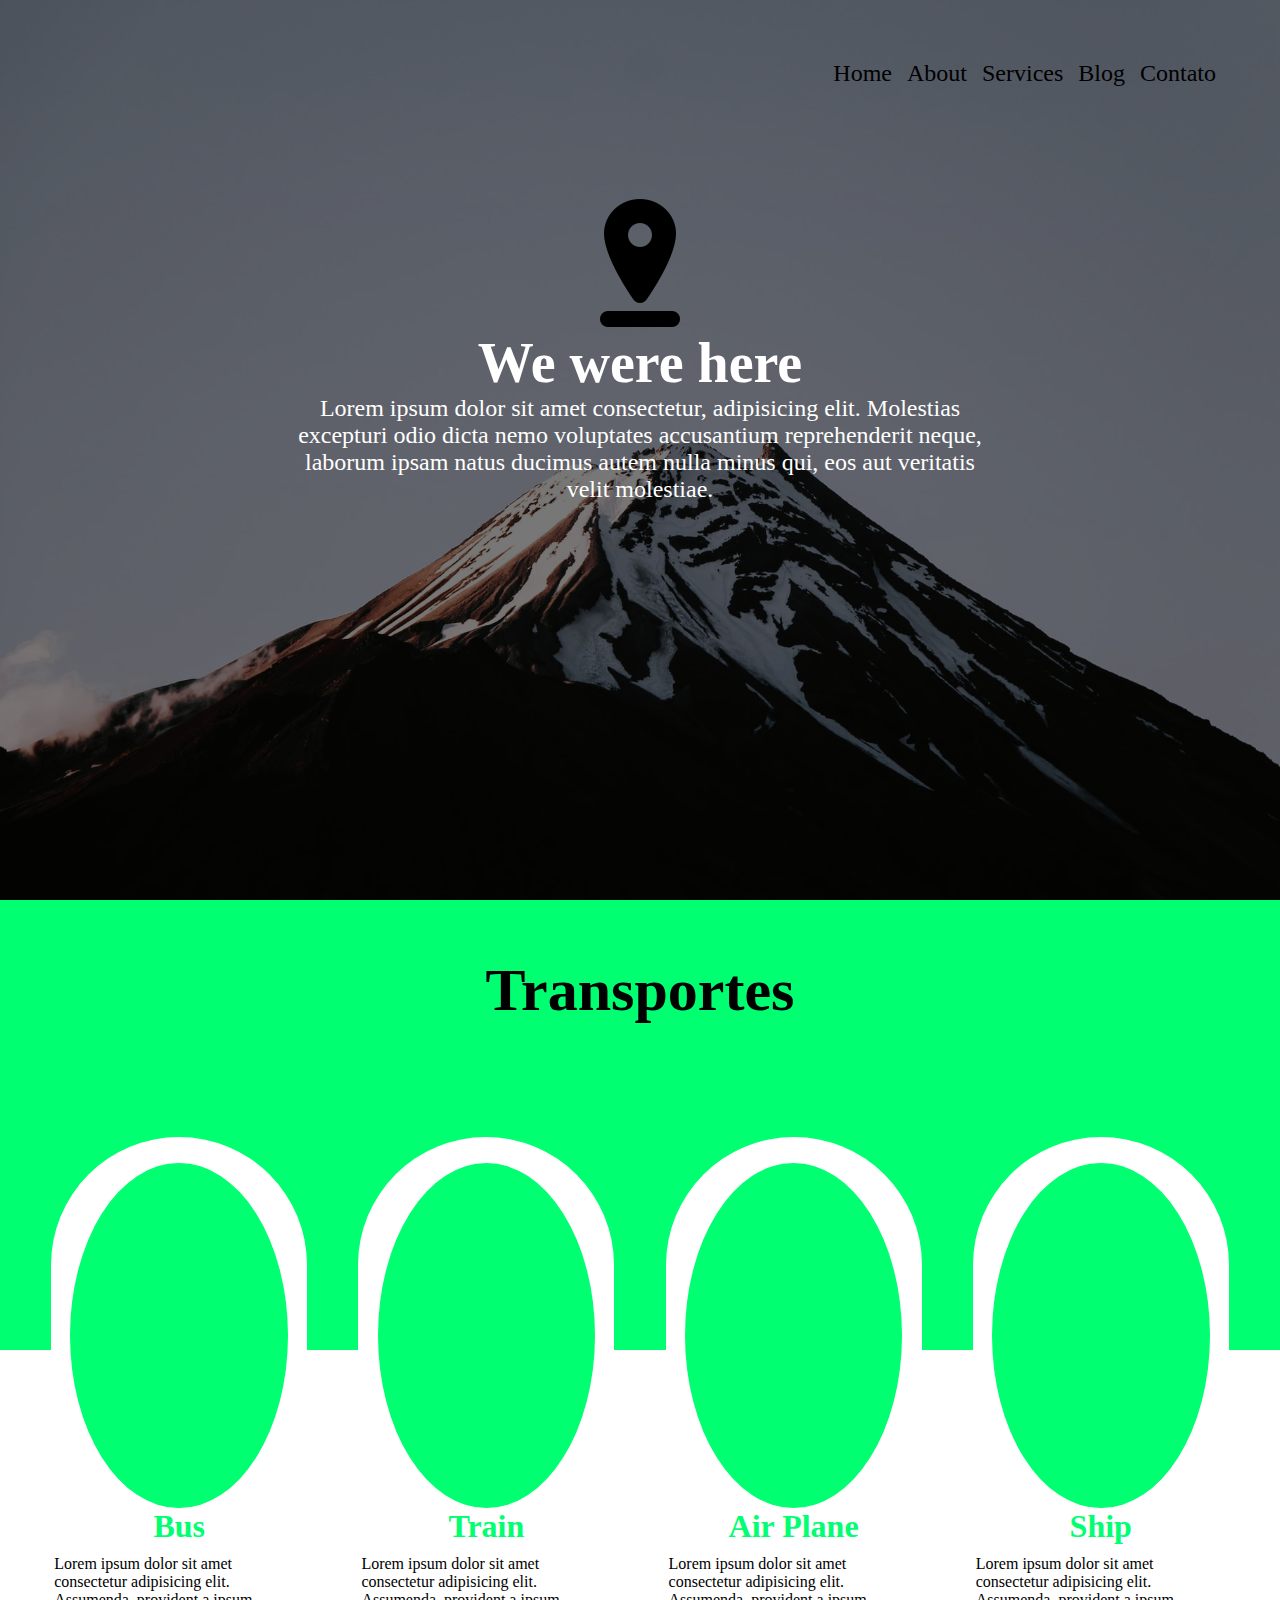
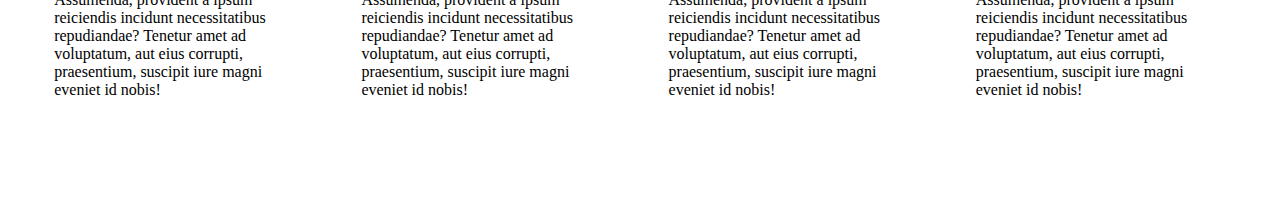
==== HTML/index.html @ 94f93b6f "Sections Banner e transportes finalizadas" ====
<!DOCTYPE html>
<html lang="pt-BR">
<head>
    <meta charset="UTF-8">
    <meta http-equiv="X-UA-Compatible" content="IE=edge">
    <meta name="viewport" content="width=device-width, initial-scale=1.0">
    <link rel="manifest" href="../site.webmanifest">
    <link rel="stylesheet" href="../CSS/reset.css">
    <link rel="stylesheet" href="../CSS/banner.css">
    <link rel="stylesheet" href="../CSS/transportes.css">
    <script src="https://unpkg.com/aos@2.3.1/dist/aos.js"></script>
    <title>Airplus Travel</title>
</head>
<body>
    <section class="banner">
        <header class="banner-header">
            <div class="logo">
                <img src="" alt="">
            </div>
            <div class="menu">
                <ul>
                    <li><a href="">Home</a></li>
                    <li><a href="">About</a></li>
                    <li><a href="">Services</a></li>
                    <li><a href="">Blog</a></li>
                    <li><a href="">Contato</a></li>
                </ul>
            </div>
            </header>
            <div class="container">
        <div class="imagem-container">
        <img src="../IMG/3.png" alt="">
    </div>
        <h1 data-aos="fade-up">We were here </h1>
        <p>Lorem ipsum dolor sit amet consectetur, adipisicing elit. Molestias excepturi odio dicta nemo voluptates accusantium reprehenderit neque, laborum ipsam natus ducimus autem nulla minus qui, eos aut veritatis velit molestiae.</p>
        <a href="#transportes"><i class="fas fa-arrow-down"></i></a>
    </div>
    </section>
    <section class="transportes" id="transportes">
        <header>
            <h2>Transportes</h2>
        </header>
        <div class="transportes-container">
        <div class="card">
            <div class="icone-card">
                <i class="fas fa-bus"></i>
            </div>
            <div class="textos">
                <h2>Bus</h2>
                <p>Lorem ipsum dolor sit amet consectetur adipisicing elit. Assumenda, provident a ipsum reiciendis incidunt necessitatibus repudiandae? Tenetur amet ad voluptatum, aut eius corrupti, praesentium, suscipit iure magni eveniet id nobis!</p>
            </div>
        </div>
        <div class="card">
            <div class="icone-card">
                <i class="fas fa-train"></i>
            </div>
            <div class="textos">
                <h2>Train</h2>
                <p>Lorem ipsum dolor sit amet consectetur adipisicing elit. Assumenda, provident a ipsum reiciendis incidunt necessitatibus repudiandae? Tenetur amet ad voluptatum, aut eius corrupti, praesentium, suscipit iure magni eveniet id nobis!</p>
            </div>
        </div>
        <div class="card">
            <div class="icone-card">
                <i class="fas fa-plane"></i>
            </div>
            <div class="textos">
                <h2>Air Plane</h2>
                <p>Lorem ipsum dolor sit amet consectetur adipisicing elit. Assumenda, provident a ipsum reiciendis incidunt necessitatibus repudiandae? Tenetur amet ad voluptatum, aut eius corrupti, praesentium, suscipit iure magni eveniet id nobis!</p>
            </div>
        </div>
        <div class="card">
            <div class="icone-card">
                <i class="fas fa-ship"></i>
            </div>
            <div class="textos">
                <h2>Ship</h2>
                <p>Lorem ipsum dolor sit amet consectetur adipisicing elit. Assumenda, provident a ipsum reiciendis incidunt necessitatibus repudiandae? Tenetur amet ad voluptatum, aut eius corrupti, praesentium, suscipit iure magni eveniet id nobis!</p>
            </div>
        </div>
    </div>
    </section>
</body>
</html>
---- CSS/banner.css ----
@import url("https://cdnjs.cloudflare.com/ajax/libs/font-awesome/5.12.0-1/css/all.min.css");

body{
    min-width: 100vh;
    min-height: 100vh;
}
.banner{
    width: 100vw;
    height: 100vh;
    background-color: #0008;
    background-image: url("../IMG/banner.jpg");
    background-position: center;
    background-size: cover;
    background-repeat: no-repeat;
    background-blend-mode: darken;
}
.banner-header{
    width: 100%;
    height: 15%;
    display: flex;
    align-items: center;
    justify-content: space-between;
}

.container{
    display: flex;
    flex-direction: column;
    justify-content: center;
    align-items: center;
    margin-top: 5%;
}
.menu{
    display: flex;
    margin-right: 5%;
}
.menu ul{
    display: flex;
    gap: 15px;
}
.imagem-container{
    width: 10%;
    height: 25%;
}
.imagem-container img{
    width: 100%;
    height: 100%;
}
a{
    font-size: 1.5rem;
    color: black;
    transition: all 1s;
}
a:hover{
    color: #00ff71;
}
h1{
    font-size: 3.5rem;
    color: white;
}
.banner p{
    font-size: 1.5rem;
    width: 700px;
    text-align: center;
    color: white;
}

.banner i{
    font-size: 2.5rem;
    color: #00ff71;
    margin-top: 15px;
    background-color: #0008;
    background-blend-mode: darken;
    border-radius: 100%;
    cursor: pointer;
}
---- CSS/transportes.css ----
.transportes{
    display: flex;
    flex-direction: column;
    width: 100vw;
    height: 100vh;
    justify-content: center;
    align-items: center;
    background-image: linear-gradient(to bottom, #00ff71 0, #00ff71 50%, white 50%);
}
.transportes-container{
    display: flex;
    width: 100%;
    height: 80%;
    justify-content: space-evenly;
    align-items: center;
}
header{
    display: flex;
    justify-content: center;
    align-items: center;
    height: 150px;
    font-size: 2.5rem;
}
.card{
    width: 20%;
    height:80%;
    background-color: white;
    border-radius: 1000px 1000px 10px 10px;
    display: flex;
    flex-direction: column;
    align-items: center;

}
.icone-card{
    margin-top: 10%;
    width:85%;
    height: 60%;
    background-color: #00ff71;
    border-bottom-left-radius: 100%;
    border-bottom-right-radius:100%;
    border-top-right-radius: 100%;
    border-top-left-radius: 100%;
    display: flex;
    justify-content: center;
    align-items: center;
}
.icone-card i {
    font-size: 5rem;
    transition: all 1s;
}
.icone-card i:hover{
    color: blue;
    cursor: pointer;
}
.textos{
    display: flex;
    flex-direction: column;
    align-items: center;
    justify-content: center;
    width: 250px;
    gap: 10px;
}
.textos h2{
    font-size: 2rem;
    color: #00ff71;
    font-weight: bolder;
}
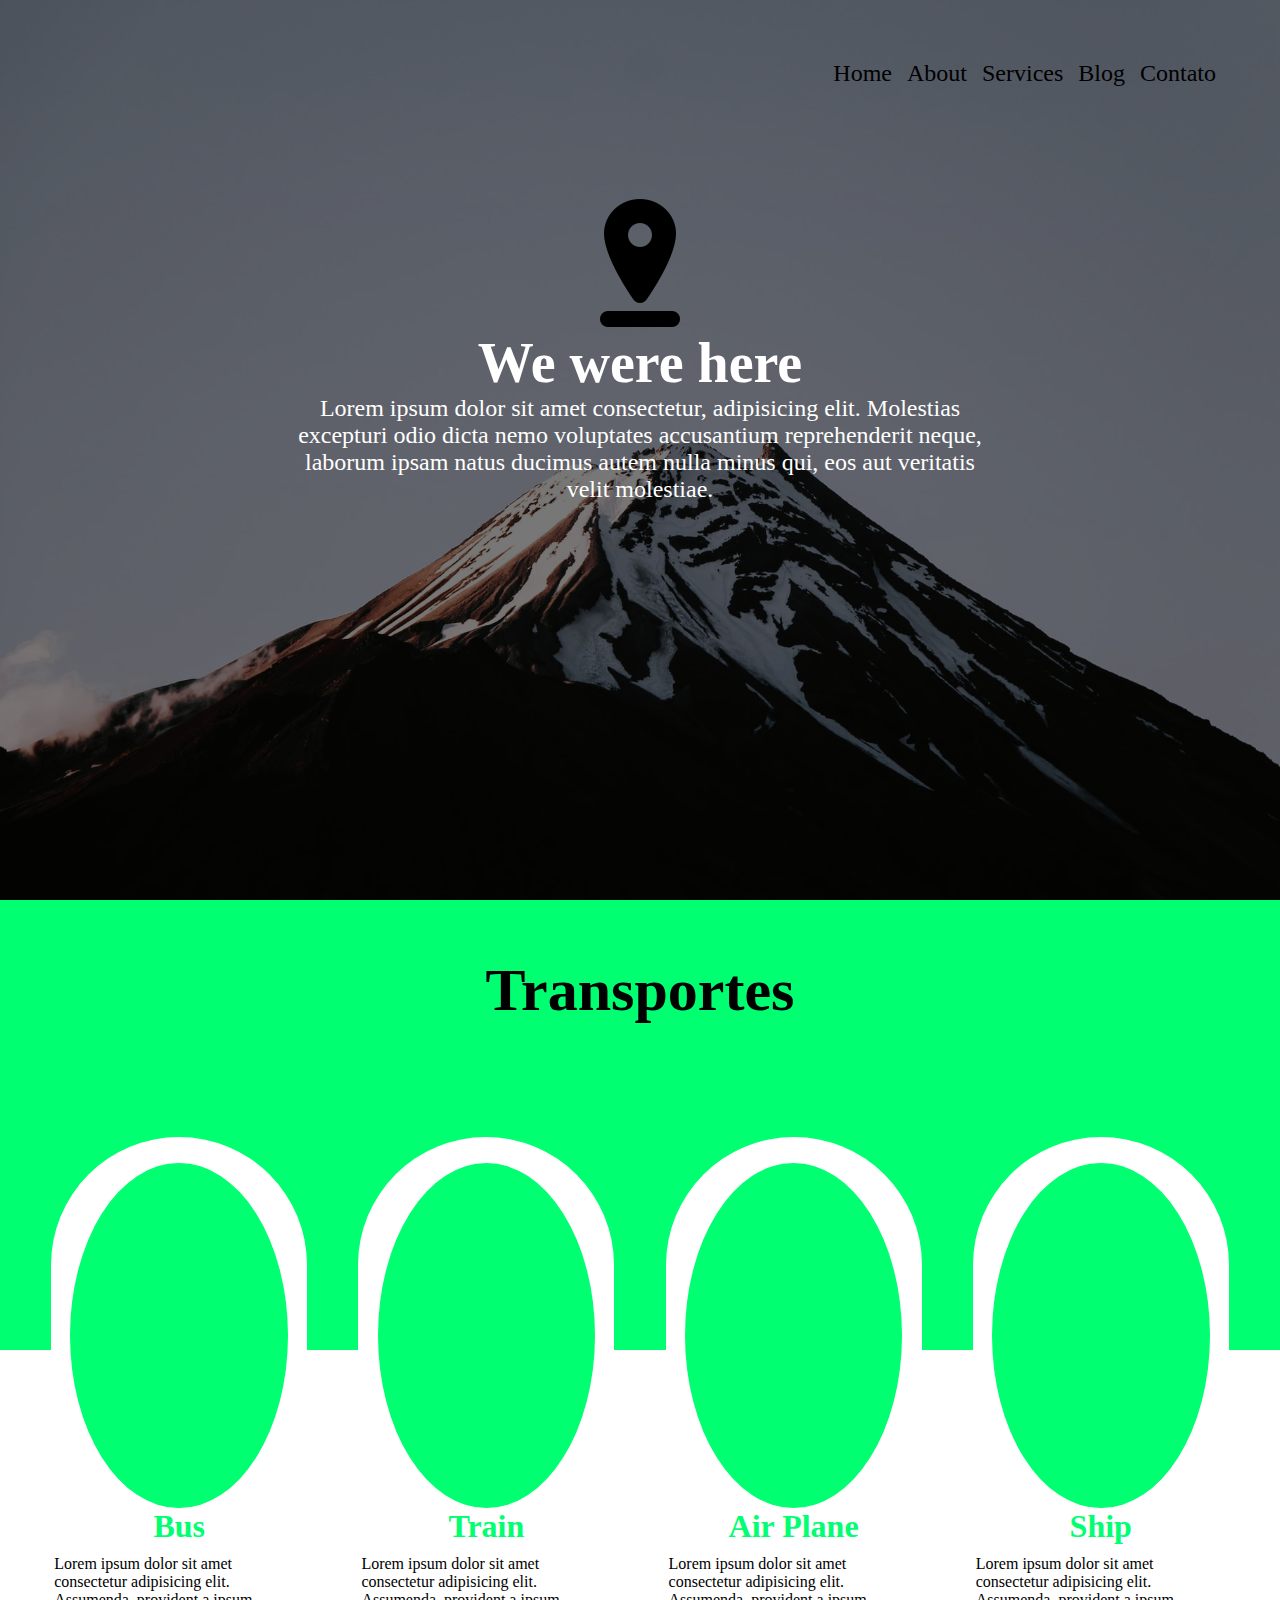
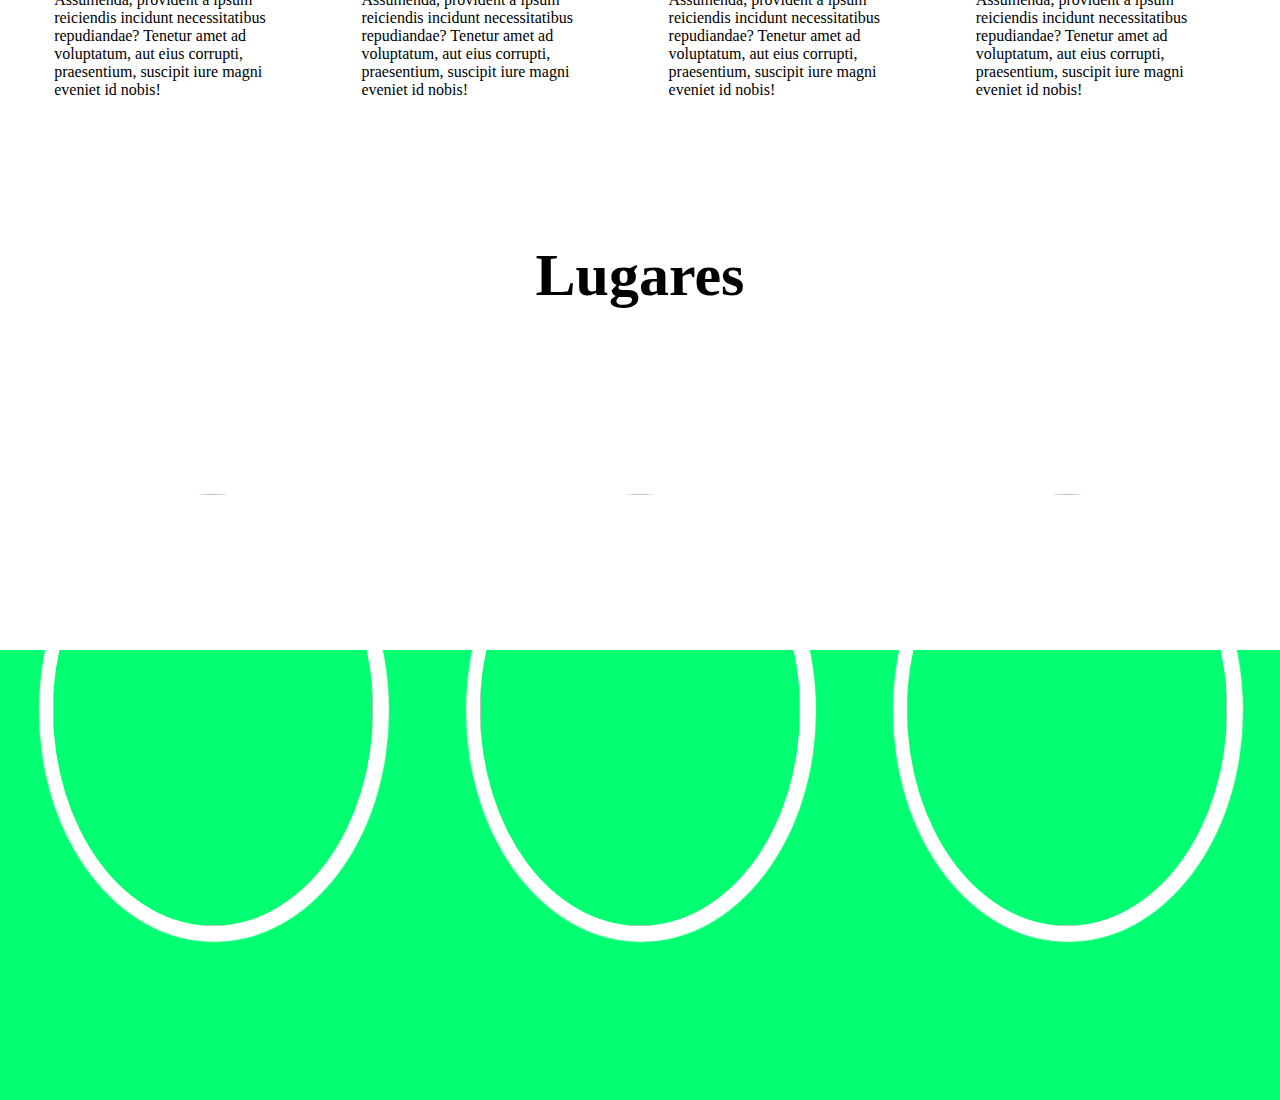
==== commit b80326b9: "Section lugares finalizada" ====
--- a/HTML/index.html
+++ b/HTML/index.html
@@ -8,6 +8,7 @@
     <link rel="stylesheet" href="../CSS/reset.css">
     <link rel="stylesheet" href="../CSS/banner.css">
     <link rel="stylesheet" href="../CSS/transportes.css">
+    <link rel="stylesheet" href="../CSS/lugares.css">
     <script src="https://unpkg.com/aos@2.3.1/dist/aos.js"></script>
     <title>Airplus Travel</title>
 </head>
@@ -79,5 +80,28 @@
         </div>
     </div>
     </section>
+    <section class="lugares">
+        <header class="lugares-header">
+            <h2>Lugares</h2>
+    </header>
+    <div class="lugares-container">
+        <div class="projetos">
+            <a href="#transportes">
+            <img src="../IMG/london.jpg" alt="">
+        </a>
+        </div>
+        <div class="projetos">
+            <a href="#transportes">
+            <img src="../IMG/mexico.jpg" alt="">
+            </a>
+        </div>
+        <div class="projetos">
+            <a href="#transportes">
+            <img src="../IMG/nice.jpg" alt="">
+            </a>
+        </div>
+      
+    </div>
+    </section>
 </body>
 </html>--- a/CSS/banner.css
+++ b/CSS/banner.css
@@ -65,7 +65,7 @@
 }
 
 .banner i{
-    font-size: 2.5rem;
+    font-size: 2rem;
     color: #00ff71;
     margin-top: 15px;
     background-color: #0008;
--- a/CSS/lugares.css
+++ b/CSS/lugares.css
@@ -0,0 +1,39 @@
+.lugares{
+    display: flex;
+    flex-direction: column;
+    width: 100vw;
+    height: 100vh;
+    background-image: linear-gradient(to bottom, white 0, white 50%, #00ff71 50%);
+}
+.lugares-container{
+    display: flex;
+    flex-direction: row;
+    width: 100%;
+    height: 80%; 
+    justify-content: space-around;
+    align-items: center;
+}
+.projetos{
+    width: 25%;
+    height: 60%;
+    border-bottom-left-radius: 100%;
+    border-bottom-right-radius:100%;
+    border-top-right-radius: 100%;
+    border-top-left-radius: 100%;
+    box-shadow: 1px 1px 1px 15px white;
+}
+.projetos img{
+    width: 100%;
+    height: 100%;
+    border-bottom-left-radius: 100%;
+    border-bottom-right-radius:100%;
+    border-top-right-radius: 100%;
+    border-top-left-radius: 100%;
+    filter: grayscale(100%);
+    transition: all 1.5s;
+}
+.projetos img:hover{
+    cursor: pointer;
+    filter: grayscale(0);
+    transform: scale(115%);
+}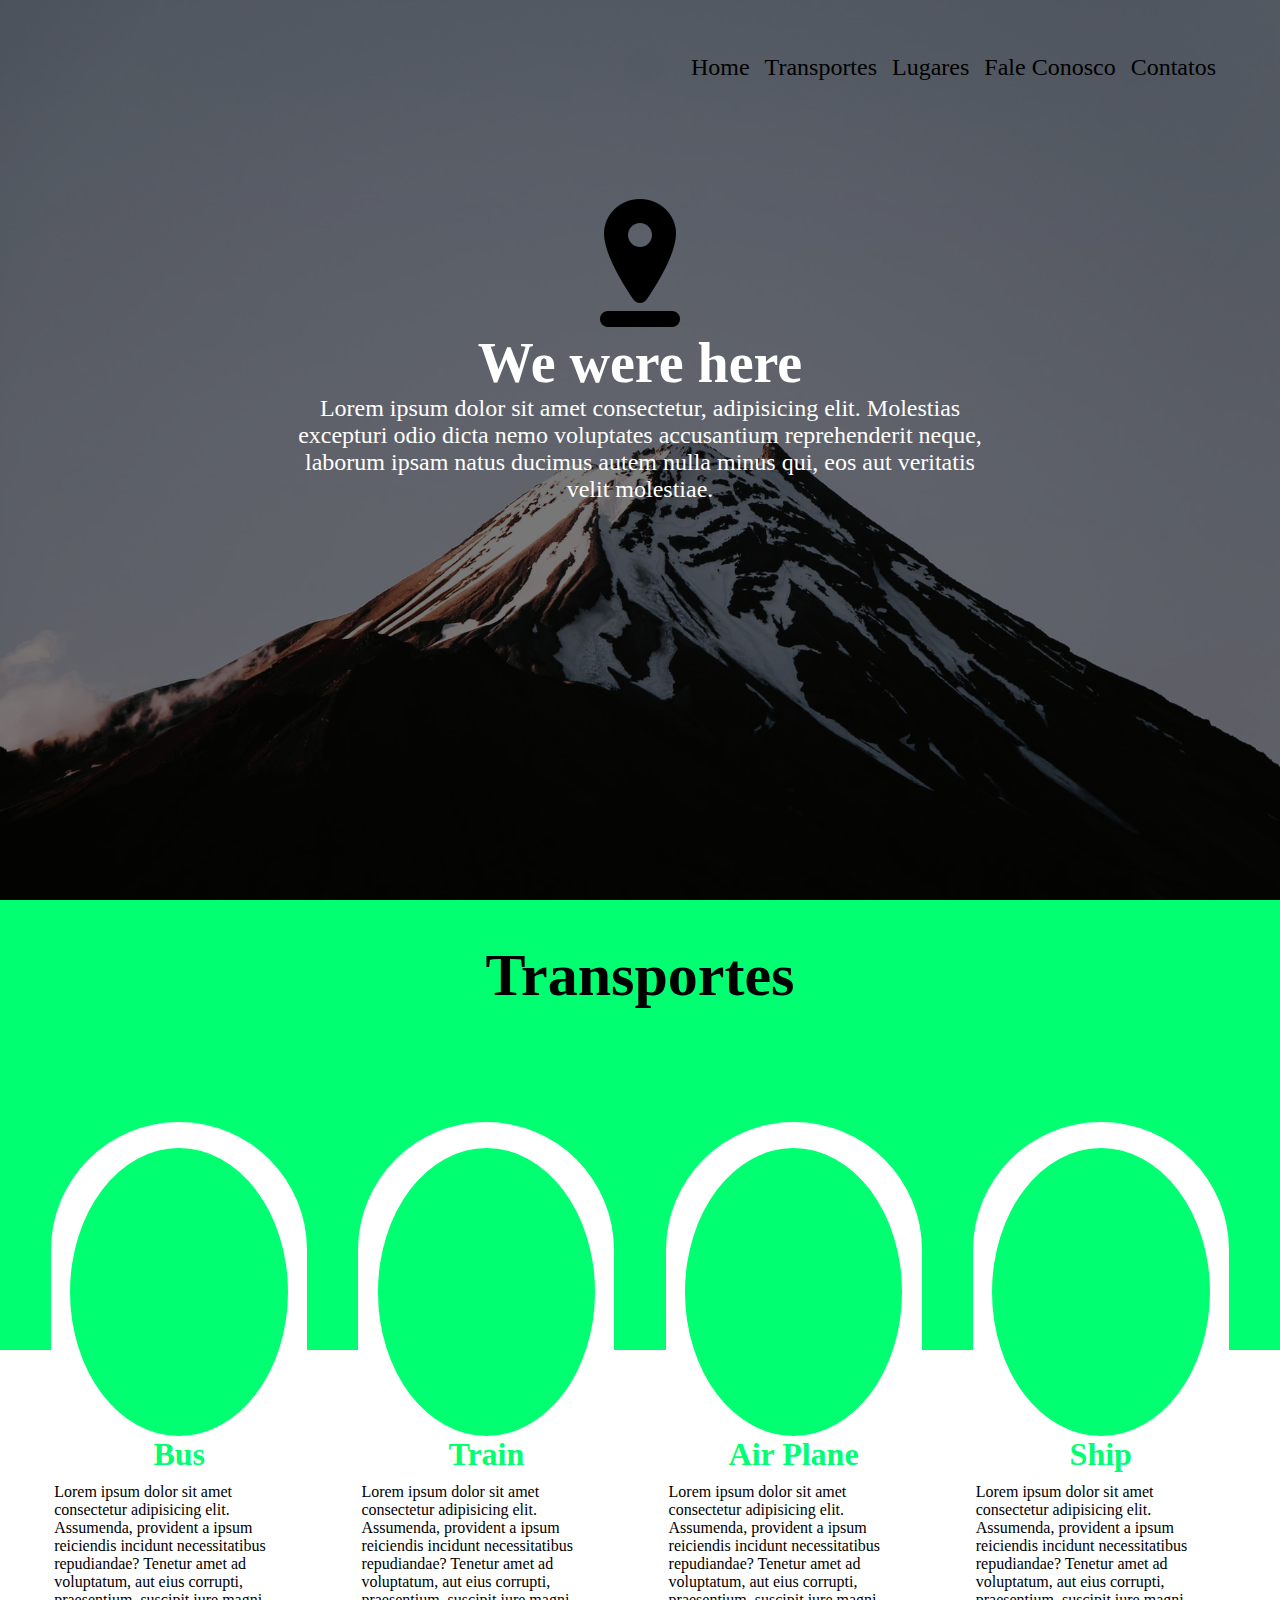
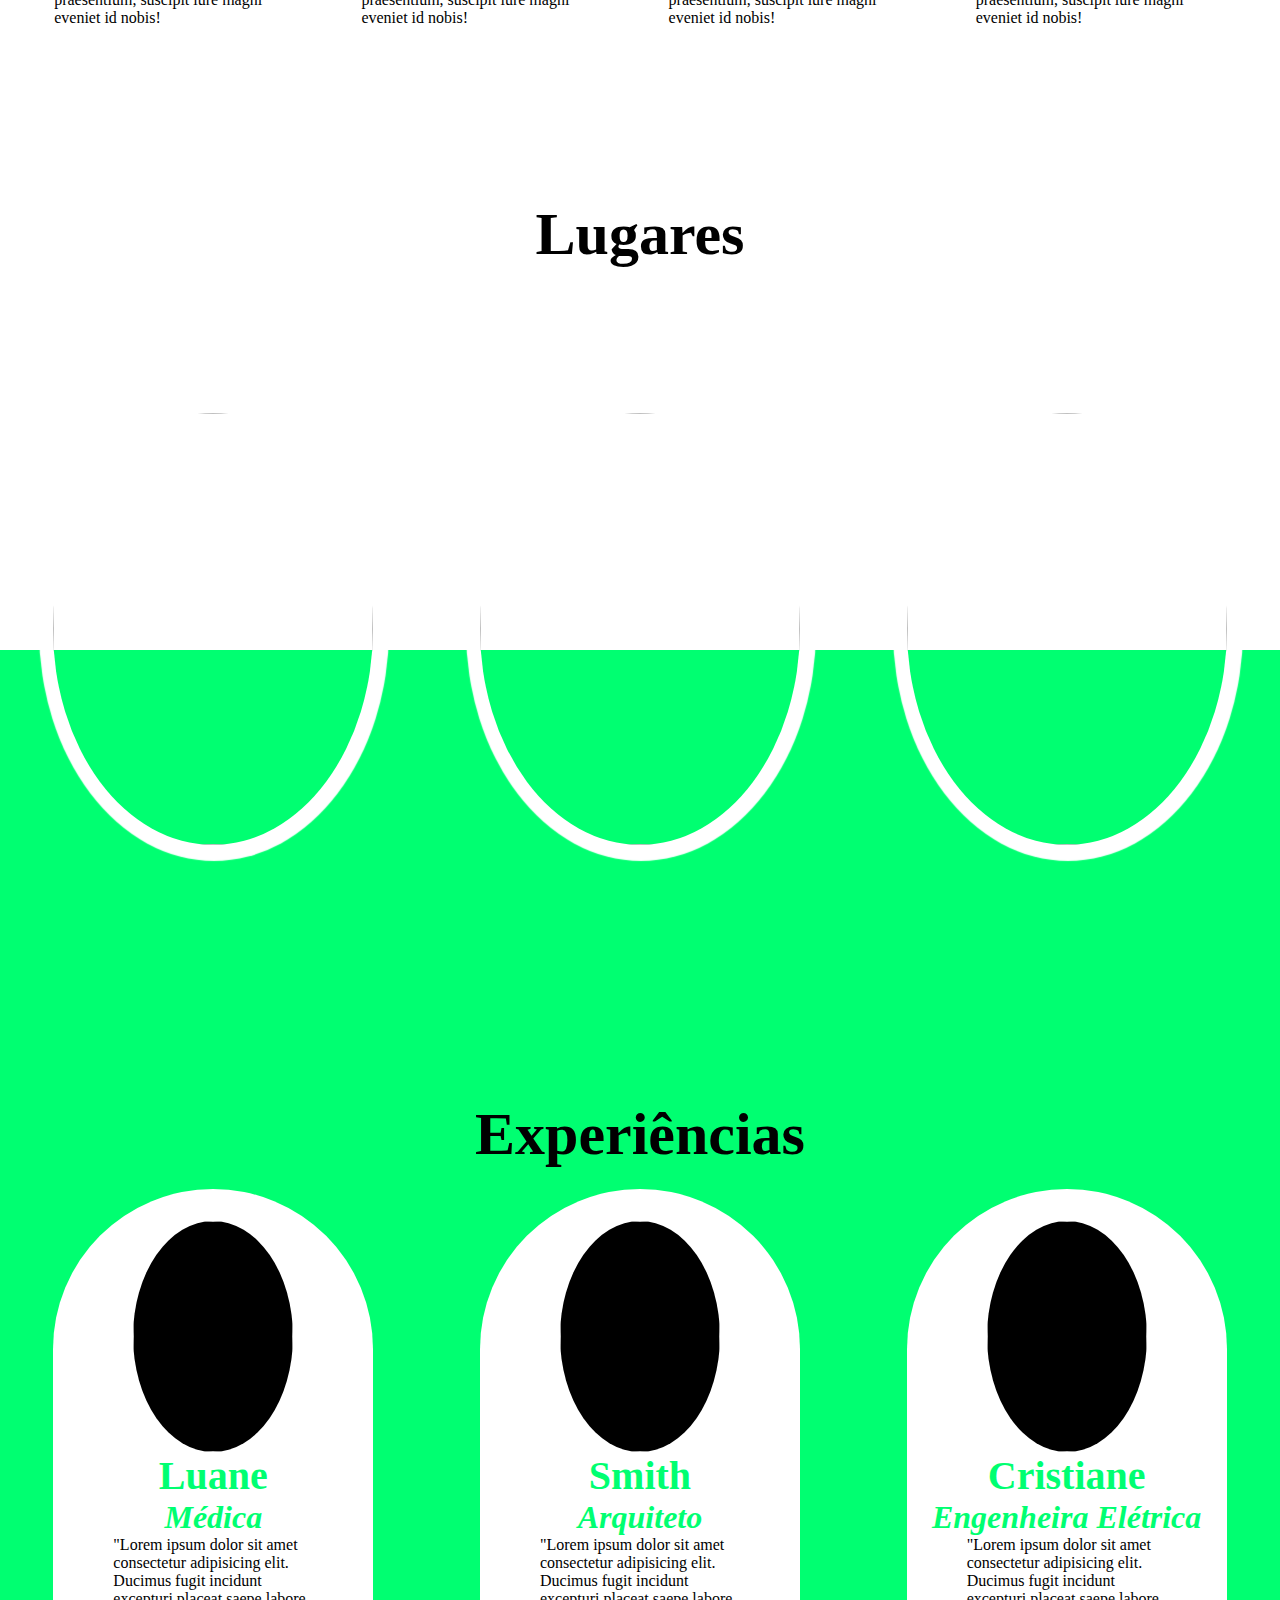
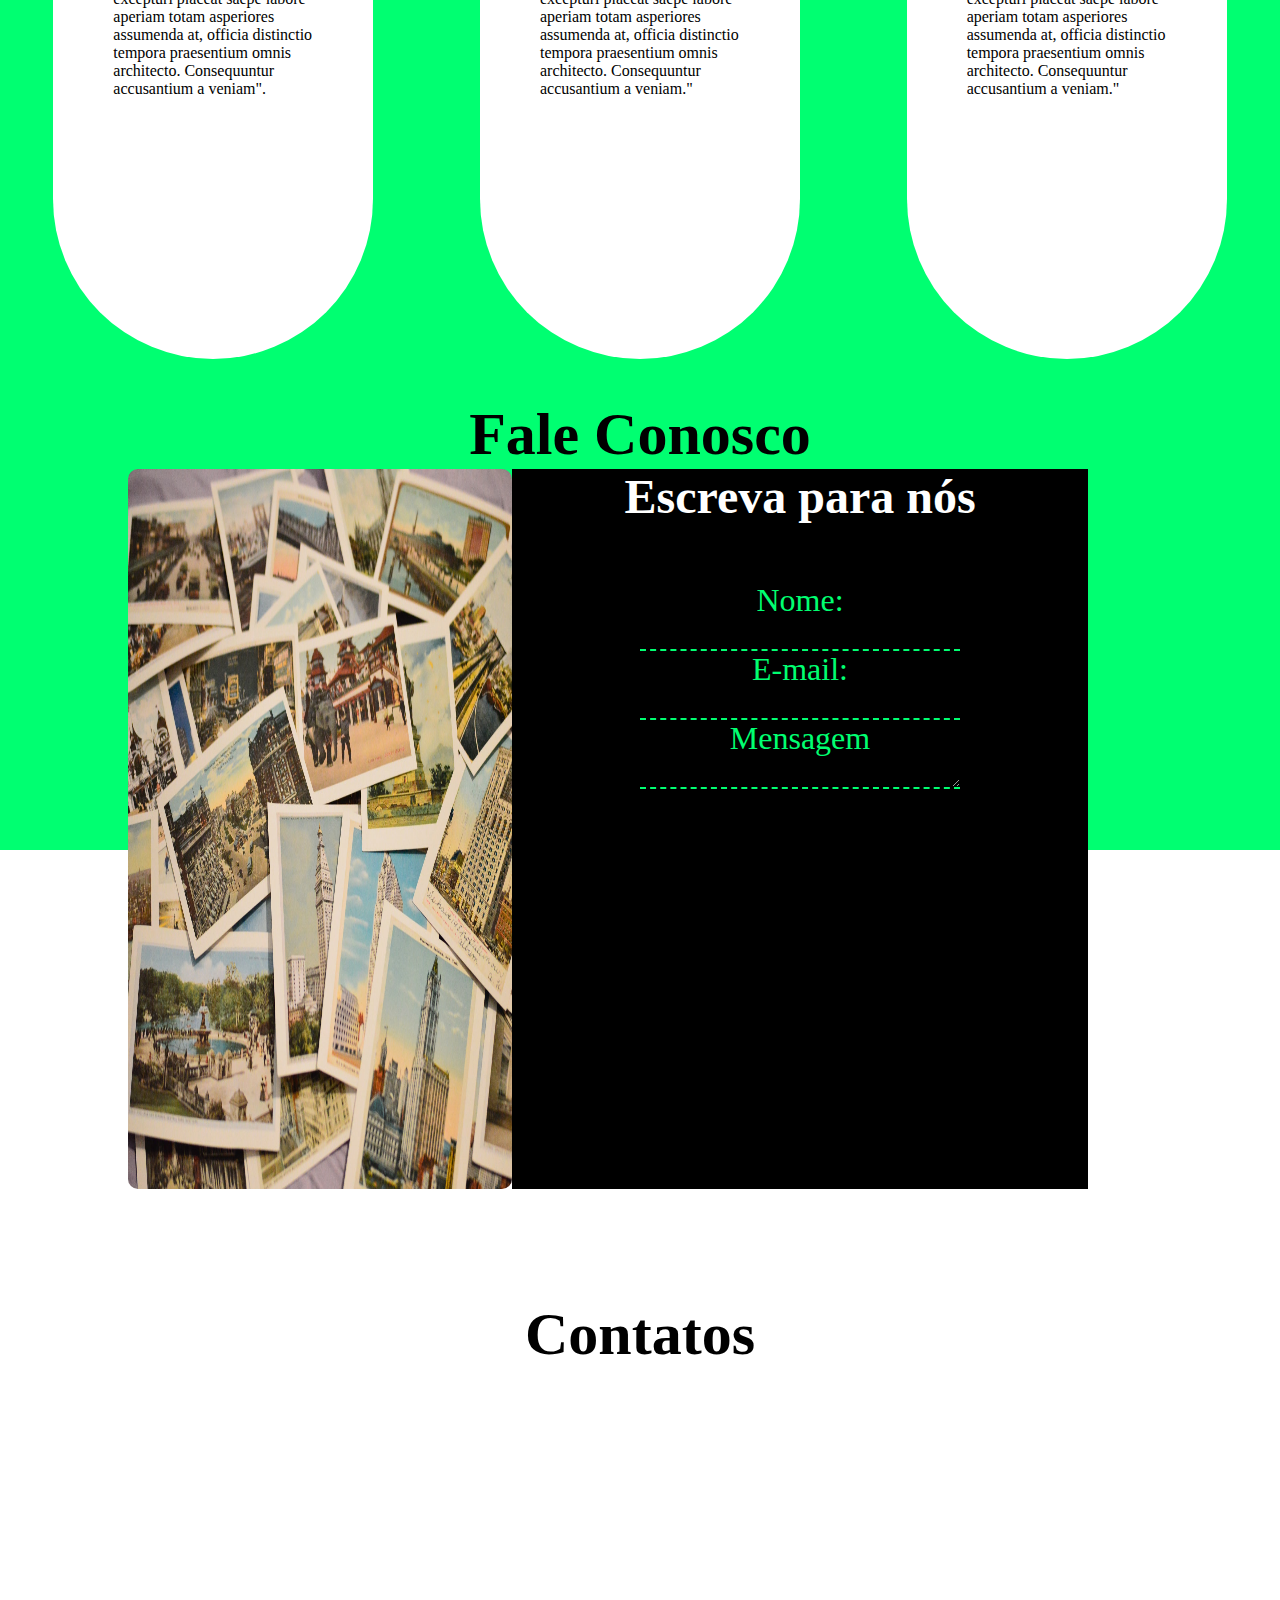
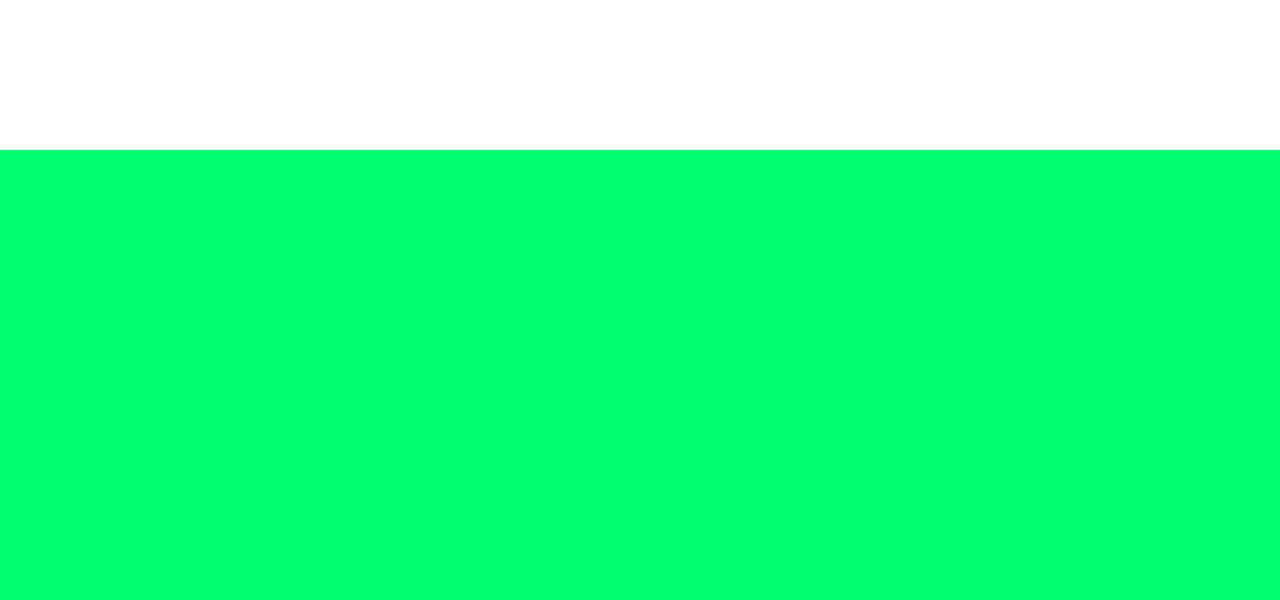
==== commit 48215051: "Section fale conosco terminada, header corrigido" ====
--- a/HTML/index.html
+++ b/HTML/index.html
@@ -9,7 +9,9 @@
     <link rel="stylesheet" href="../CSS/banner.css">
     <link rel="stylesheet" href="../CSS/transportes.css">
     <link rel="stylesheet" href="../CSS/lugares.css">
-    <script src="https://unpkg.com/aos@2.3.1/dist/aos.js"></script>
+    <link rel="stylesheet" href="../CSS/experiencias.css">
+    <link rel="stylesheet" href="../CSS/faleConosco.css">
+    <link rel="stylesheet" href="../CSS/contatos.css">
     <title>Airplus Travel</title>
 </head>
 <body>
@@ -21,10 +23,10 @@
             <div class="menu">
                 <ul>
                     <li><a href="">Home</a></li>
-                    <li><a href="">About</a></li>
-                    <li><a href="">Services</a></li>
-                    <li><a href="">Blog</a></li>
-                    <li><a href="">Contato</a></li>
+                    <li><a href="">Transportes</a></li>
+                    <li><a href="">Lugares</a></li>
+                    <li><a href="">Fale Conosco</a></li>
+                    <li><a href="">Contatos</a></li>
                 </ul>
             </div>
             </header>
@@ -82,7 +84,7 @@
     </section>
     <section class="lugares">
         <header class="lugares-header">
-            <h2>Lugares</h2>
+            <h2>Lugares</h2>     
     </header>
     <div class="lugares-container">
         <div class="projetos">
@@ -100,8 +102,86 @@
             <img src="../IMG/nice.jpg" alt="">
             </a>
         </div>
-      
     </div>
+    </section>
+    <section class="experiencias">
+        <header>
+            <h2>Experiências</h2>
+        </header>
+        <div class="experiencias-container">
+            <div class="card-experiencias">
+                <div class="imagem">
+                    <img src="../IMG/mulher.jpg" alt="">
+                </div>
+                <div class="textos-card">
+                    <h2>Luane</h2>
+                    <h3>Médica</h3>
+                    <p>"Lorem ipsum dolor sit amet consectetur adipisicing elit. Ducimus fugit incidunt excepturi placeat saepe labore aperiam totam asperiores assumenda at, officia distinctio tempora praesentium omnis architecto. Consequuntur accusantium a veniam".</p>
+                </div>
+                <div class="redes-sociais">
+                    <a href="https://pt-br.facebook.com/" target="blank"><i class="fab fa-facebook"></i></a>
+                    <a href="https://www.instagram.com/" target="blank"><i class="fab fa-instagram"></i></a>
+                    <a href="https://twitter.com/" target="blank"><i class="fab fa-twitter"></i></a>
+                </div>
+            </div>
+            <div class="card-experiencias">
+                <div class="imagem">
+                    <img src="../IMG/homem.jpg" alt="">
+                </div>
+                <div class="textos-card">
+                    <h2>Smith</h2>
+                    <h3>Arquiteto</h3>
+                    <p>"Lorem ipsum dolor sit amet consectetur adipisicing elit. Ducimus fugit incidunt excepturi placeat saepe labore aperiam totam asperiores assumenda at, officia distinctio tempora praesentium omnis architecto. Consequuntur accusantium a veniam."</p>
+                </div>
+                <div class="redes-sociais">
+                    <a href="https://pt-br.facebook.com/" target="blank"><i class="fab fa-facebook"></i></a>
+                    <a href="https://www.instagram.com/" target="blank"><i class="fab fa-instagram"></i></a>
+                    <a href="https://twitter.com/" target="blank"><i class="fab fa-twitter"></i></a>
+                </div>
+            </div>
+            <div class="card-experiencias">
+                <div class="imagem">
+                    <img src="../IMG/mulher2.jpg" alt="">
+                </div>
+                <div class="textos-card">
+                    <h2>Cristiane</h2>
+                    <h3>Engenheira Elétrica</h3>
+                    <p>"Lorem ipsum dolor sit amet consectetur adipisicing elit. Ducimus fugit incidunt excepturi placeat saepe labore aperiam totam asperiores assumenda at, officia distinctio tempora praesentium omnis architecto. Consequuntur accusantium a veniam."</p>
+                </div>
+                <div class="redes-sociais">
+                    <a href="https://pt-br.facebook.com/" target="blank"><i class="fab fa-facebook"></i></a>
+                    <a href="https://www.instagram.com/" target="blank"><i class="fab fa-instagram"></i></a>
+                    <a href="https://twitter.com/" target="blank"><i class="fab fa-twitter"></i></a>
+                </div>
+            </div>
+        </div>
+    </section>
+    <section class="faleConosco">
+        <header class="faleConosco-header">
+            <h2>Fale Conosco</h2>
+        </header>
+        <div class="container-faleConosco">
+            <div class="imagem-faleConosco">
+                <img src="../IMG/formulario.jpg" alt="">
+            </div>
+            <div class="formulario">
+                <h2>Escreva para nós</h2>
+                <div class="campos">
+                <label>Nome:</label>
+                <input type="text" class="field" >
+                <label>E-mail:</label>
+                <input type="email" class="field">
+                <label>Mensagem</label>
+                <textarea name="mensagem" id="#mensagem-field" class="field" cols="15" rows="5"></textarea>
+            </div>
+            </div>
+        </div>
+    </section>
+    <section class="contatos">
+        <header class="contatos-header">
+            <h2>Contatos</h2>
+        </header>
+        
     </section>
 </body>
 </html>--- a/CSS/transportes.css
+++ b/CSS/transportes.css
@@ -3,8 +3,6 @@
     flex-direction: column;
     width: 100vw;
     height: 100vh;
-    justify-content: center;
-    align-items: center;
     background-image: linear-gradient(to bottom, #00ff71 0, #00ff71 50%, white 50%);
 }
 .transportes-container{
@@ -14,7 +12,7 @@
     justify-content: space-evenly;
     align-items: center;
 }
-header{
+.transportes header{
     display: flex;
     justify-content: center;
     align-items: center;
@@ -34,7 +32,7 @@
 .icone-card{
     margin-top: 10%;
     width:85%;
-    height: 60%;
+    height: 50%;
     background-color: #00ff71;
     border-bottom-left-radius: 100%;
     border-bottom-right-radius:100%;
--- a/CSS/lugares.css
+++ b/CSS/lugares.css
@@ -4,6 +4,12 @@
     width: 100vw;
     height: 100vh;
     background-image: linear-gradient(to bottom, white 0, white 50%, #00ff71 50%);
+}
+.lugares header{
+    display: flex;
+    justify-content: center;
+    align-items: center;
+    font-size: 2.5rem;
 }
 .lugares-container{
     display: flex;
--- a/CSS/experiencias.css
+++ b/CSS/experiencias.css
@@ -0,0 +1,81 @@
+.experiencias{
+    width: 100vw;
+    height: 100vh;
+    display: flex;
+    flex-direction: column;
+    background-color: #00ff71;
+}
+.experiencias header{
+    display: flex;
+    justify-content: center;
+    align-items: center;
+    font-size: 2.5rem;
+}
+.experiencias-container{
+    width: 100%;
+    height: 90%;
+    display: flex;
+    align-items: center;
+    justify-content: space-around;
+}
+.card-experiencias{
+    width: 25%;
+    height: 95%;
+    background-color: white;
+    border-radius: 1000px 1000px 1000px 1000px;
+    display: flex;
+    flex-direction: column;
+    align-items: center;
+}
+.imagem{
+    width: 50%;
+    height: 30%;
+    margin-top: 10%;
+    background-color: black;
+    border-bottom-left-radius: 100%;
+    border-bottom-right-radius:100%;
+    border-top-right-radius: 100%;
+    border-top-left-radius: 100%;
+}
+.imagem img{
+    width: 100%;
+    height: 100%;
+    border-bottom-left-radius: 100%;
+    border-bottom-right-radius:100%;
+    border-top-right-radius: 100%;
+    border-top-left-radius: 100%;
+}
+.textos-card{
+    display: flex;
+    flex-direction: column;
+    justify-content: center;
+    align-items: center;
+}
+.textos-card p {
+    width: 200px;
+    font-size: 1rem;
+}
+.textos-card h2{
+    font-size: 2.5rem;
+    color: #00ff71;
+}
+.textos-card h3{
+    font-size: 2rem;
+    font-style: italic;
+    color: #00ff71;
+}
+.redes-sociais{
+    width: 100%;
+    height: 10%;
+    display: flex;
+    align-items: center;
+    justify-content: space-evenly;
+}
+.redes-sociais i {
+    font-size: 2.5rem;
+    cursor: pointer;
+    transition: all 1s;
+}
+.redes-sociais i:hover{
+    color: #00ff71;
+}--- a/CSS/faleConosco.css
+++ b/CSS/faleConosco.css
@@ -0,0 +1,74 @@
+.faleConosco{
+    display: flex;
+    flex-direction: column;
+    width: 100vw;
+    height: 100vh;
+    background-image: linear-gradient(to bottom, #00ff71 0, #00ff71 50%,  white 50%);
+}
+.faleConosco header{
+    display: flex;
+    justify-content: center;
+    align-items: center;
+    font-size: 2.5rem;
+}
+.container-faleConosco{
+    width: 100%;
+    height: 80%;
+    display: flex;
+}
+.imagem-faleConosco{
+    border-radius: 10px;
+    width: 30%;
+    height: 100%;
+    margin-left: 10%;
+}
+.imagem-faleConosco img{
+    width: 100%;
+    height: 100%;
+    border-radius: 10px;
+}
+.formulario{
+    width: 45%;
+    display: flex;
+    flex-direction: column;
+    background-color: black;
+}
+.formulario h2{
+    font-size: 3rem;
+    text-align: center;
+}
+.campos{
+    width: 100%;
+    justify-content: center;
+    display:flex;
+    flex-direction: column;
+    margin-top: 10%;
+    align-items: center;
+}
+.formulario h2{
+    color: white;
+}
+label{
+    font-size: 2rem;
+    color: #00ff71;
+}
+.field{
+    background-color: transparent;
+    border: none;
+    width: 20rem;
+    height: 2rem;
+    border-bottom: 2.5px dashed #00ff71;
+    outline: none;
+    transition:  all 1s;
+}
+.field:focus{
+    border-bottom: 2.5px solid #00ff71;
+}
+input{
+    color: white;
+    font-size: 1rem;
+}
+textarea{
+    color: white;
+    font-size: 1rem;
+}--- a/CSS/contatos.css
+++ b/CSS/contatos.css
@@ -0,0 +1,13 @@
+.contatos{
+    display: flex;
+    flex-direction: column;
+    width: 100vw;
+    height: 100vh;
+    background-image: linear-gradient(to bottom, white 0, white 50%,  #00ff71 50%);
+}
+.contatos-header{
+    display: flex;
+    justify-content: center;
+    align-items: center;
+    font-size: 2.5rem;
+}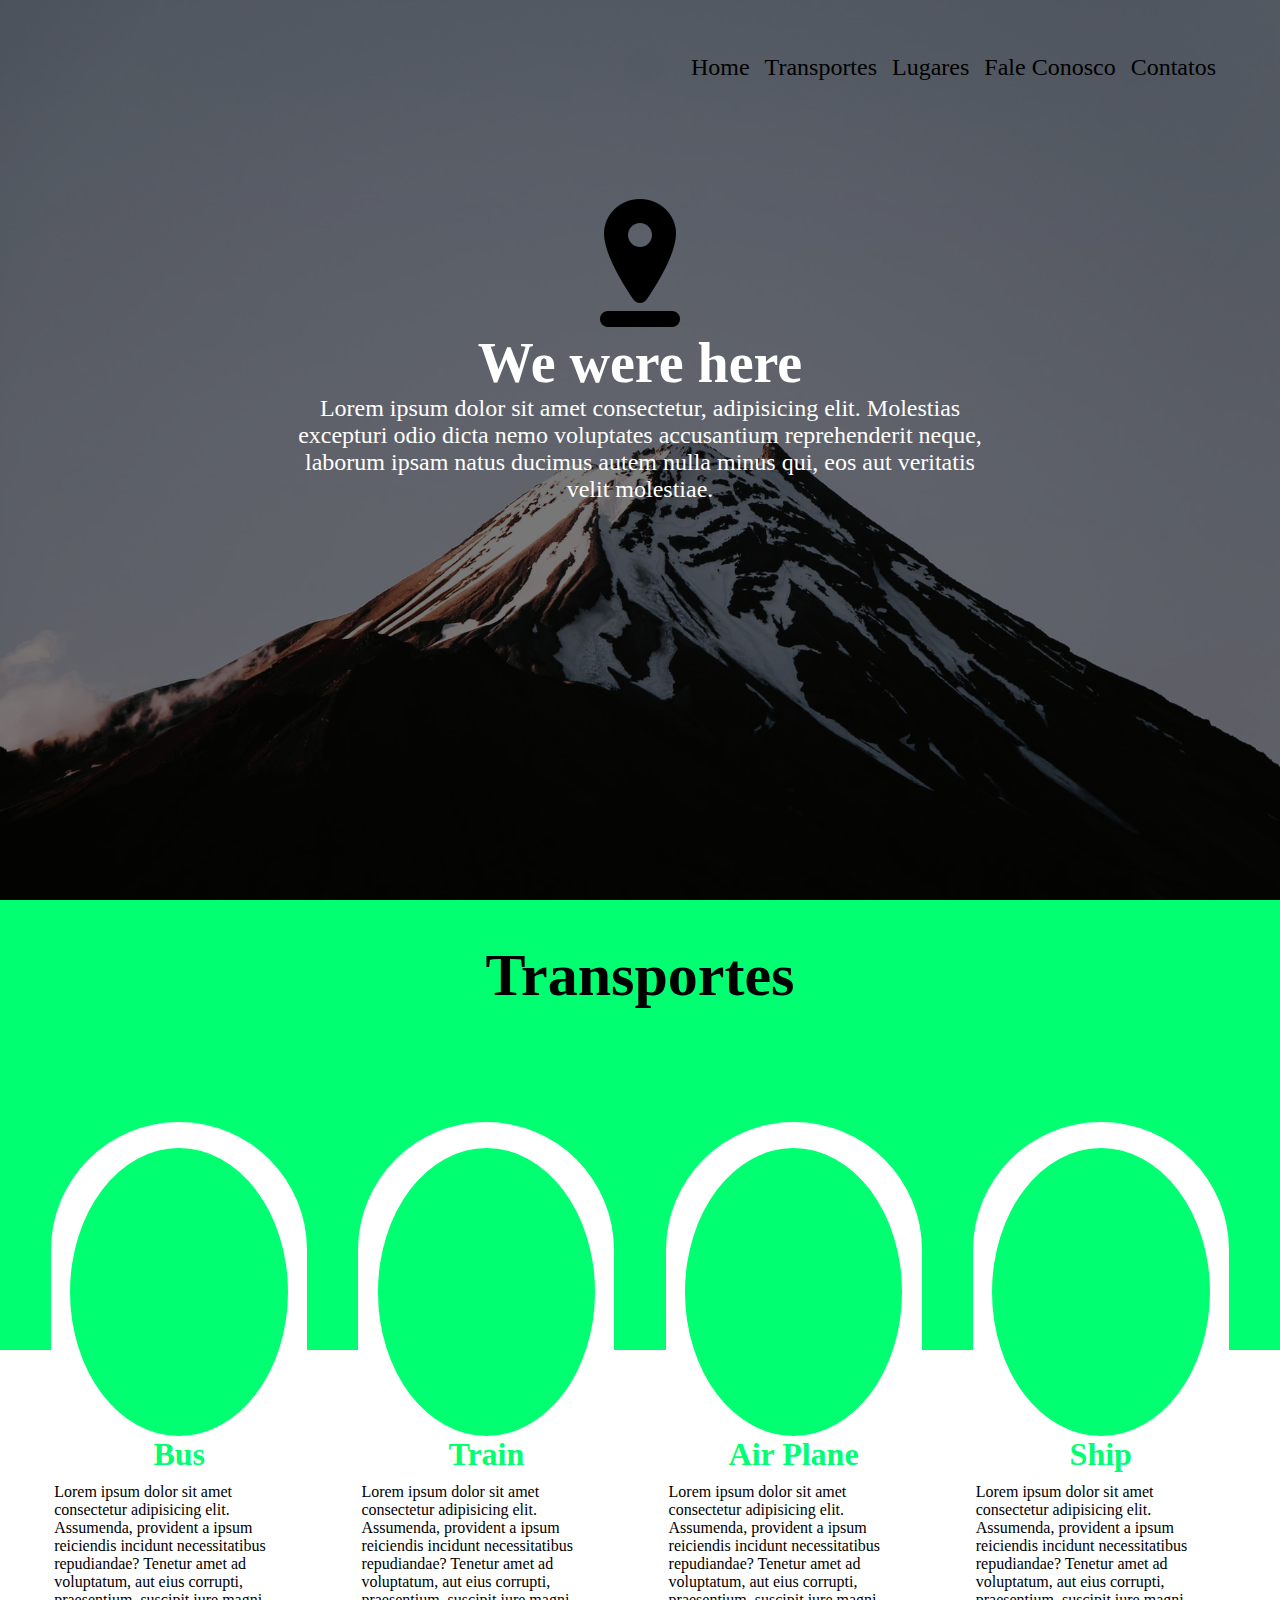
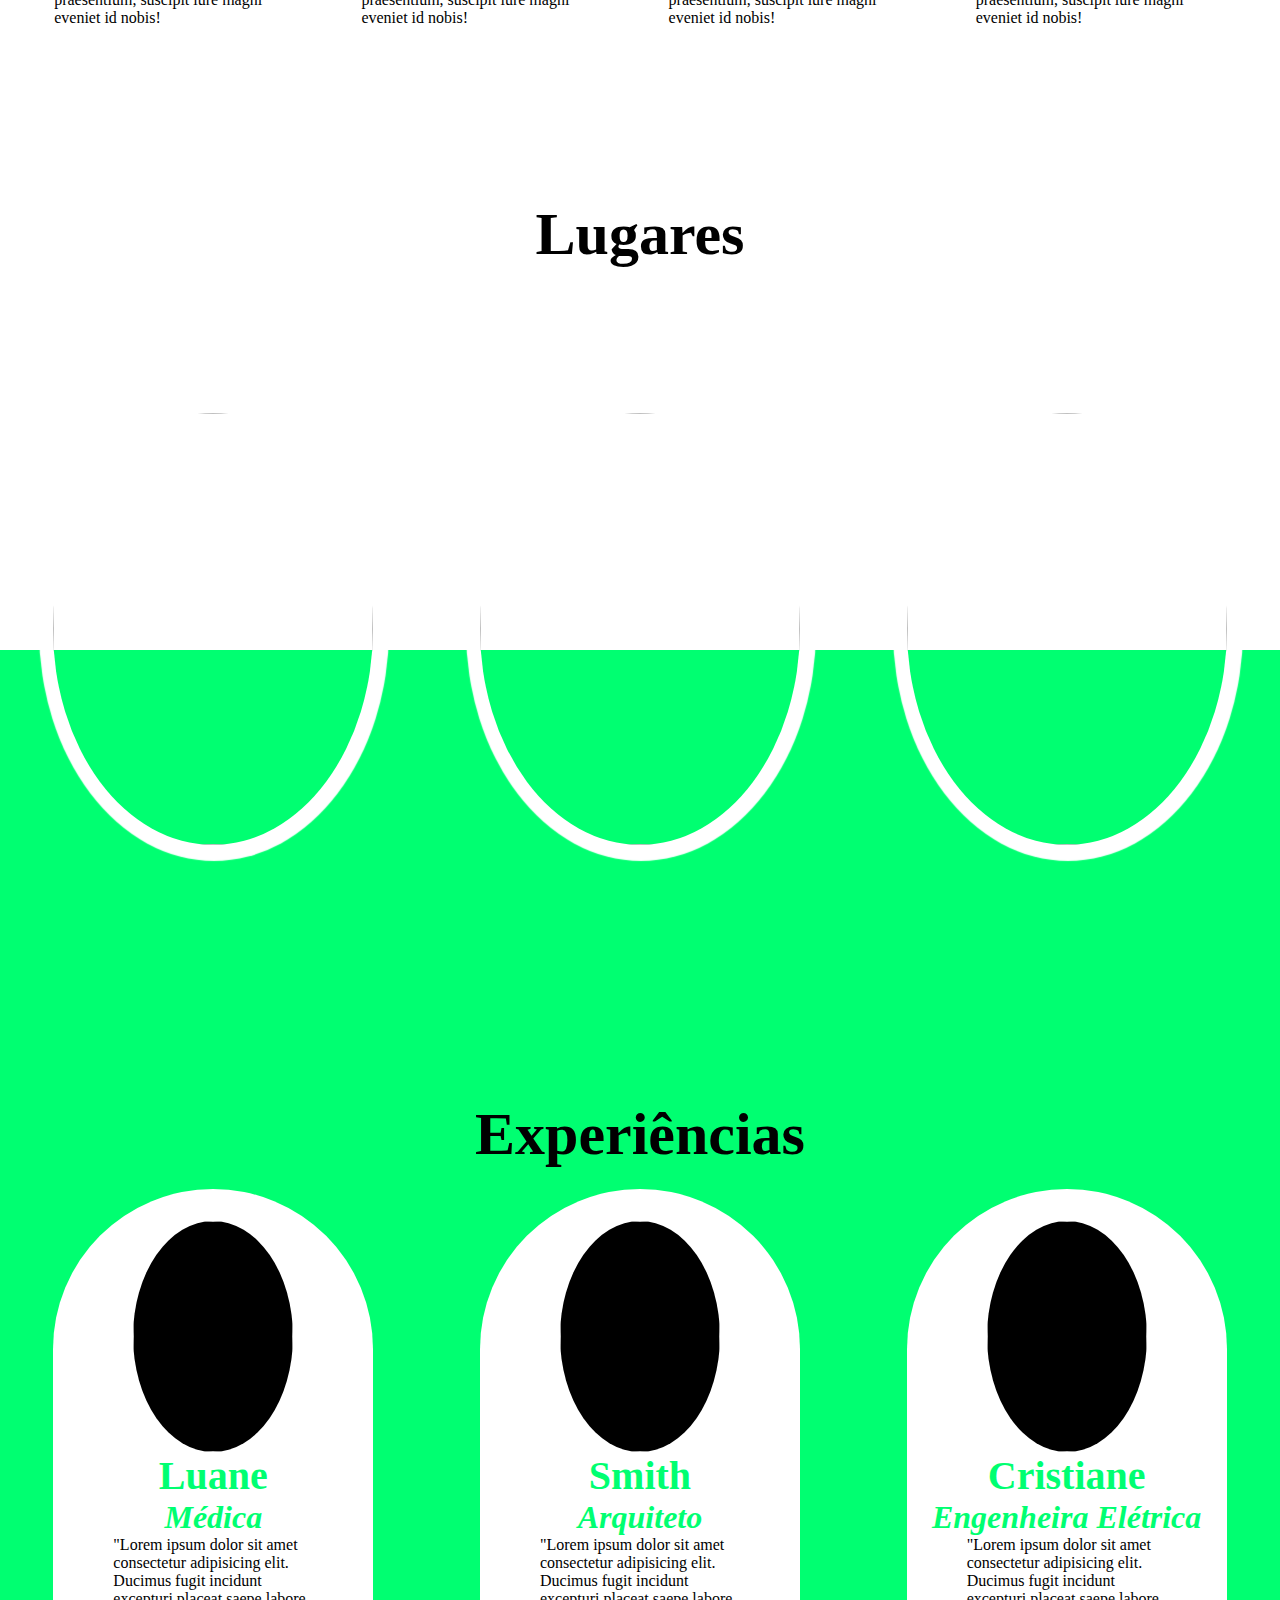
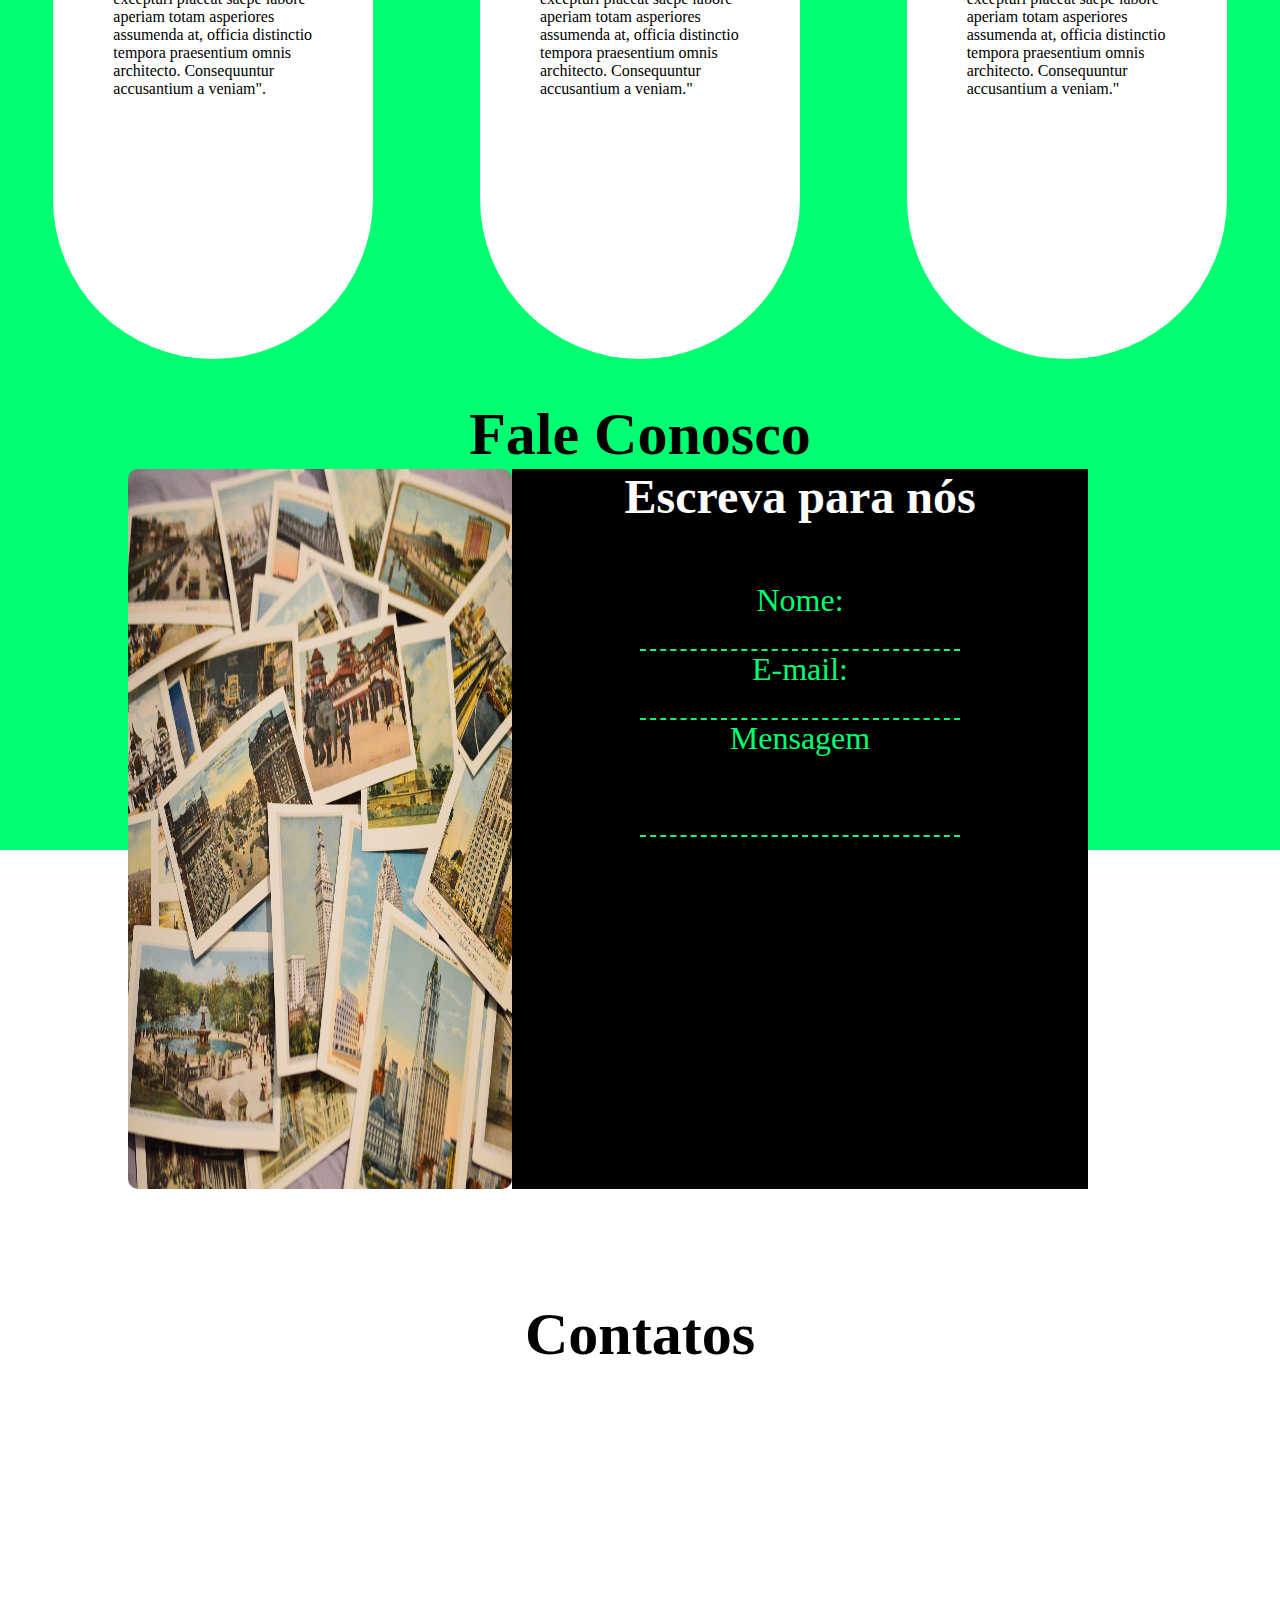
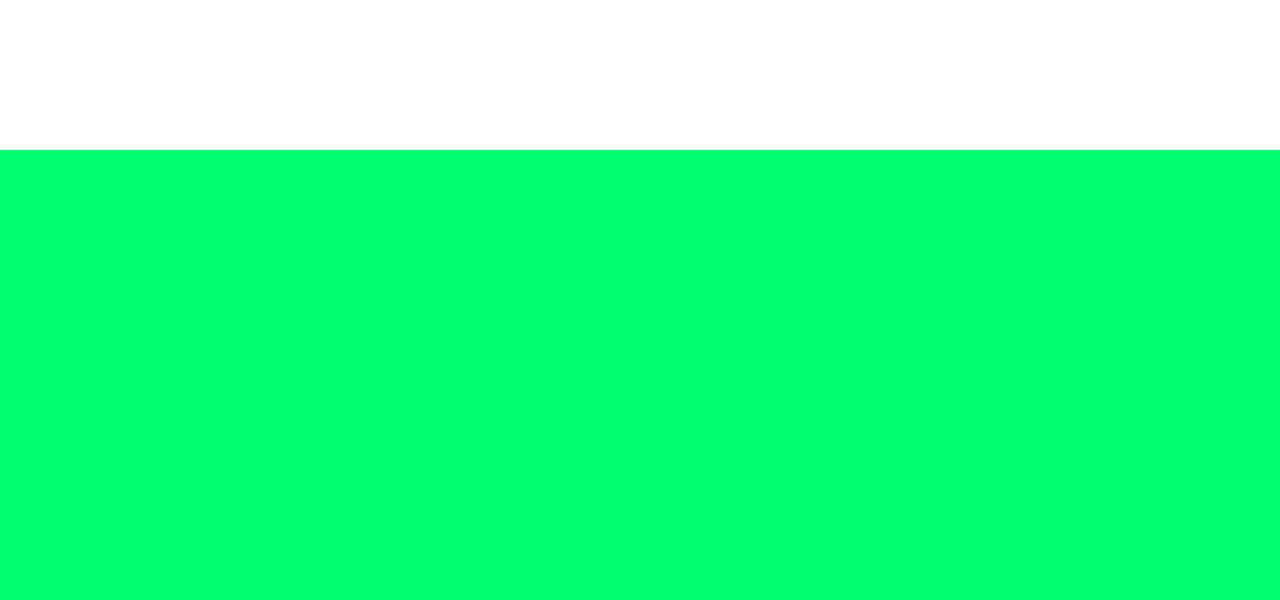
==== commit 7db4f0de: "TextArea arrumado" ====
--- a/HTML/index.html
+++ b/HTML/index.html
@@ -168,11 +168,11 @@
                 <h2>Escreva para nós</h2>
                 <div class="campos">
                 <label>Nome:</label>
-                <input type="text" class="field" >
+                <input type="text" class="field1" >
                 <label>E-mail:</label>
-                <input type="email" class="field">
+                <input type="email" class="field1">
                 <label>Mensagem</label>
-                <textarea name="mensagem" id="#mensagem-field" class="field" cols="15" rows="5"></textarea>
+                <textarea name="mensagem" id="#mensagem-field" class="field2" cols="15" rows="15"></textarea>
             </div>
             </div>
         </div>
--- a/CSS/faleConosco.css
+++ b/CSS/faleConosco.css
@@ -52,11 +52,20 @@
     font-size: 2rem;
     color: #00ff71;
 }
-.field{
+.field1{
     background-color: transparent;
     border: none;
     width: 20rem;
     height: 2rem;
+    border-bottom: 2.5px dashed #00ff71;
+    outline: none;
+    transition:  all 1s;
+}
+.field2{
+    background-color: transparent;
+    border: none;
+    width: 20rem;
+    height: 5rem;
     border-bottom: 2.5px dashed #00ff71;
     outline: none;
     transition:  all 1s;
@@ -70,5 +79,5 @@
 }
 textarea{
     color: white;
-    font-size: 1rem;
+    resize: none;
 }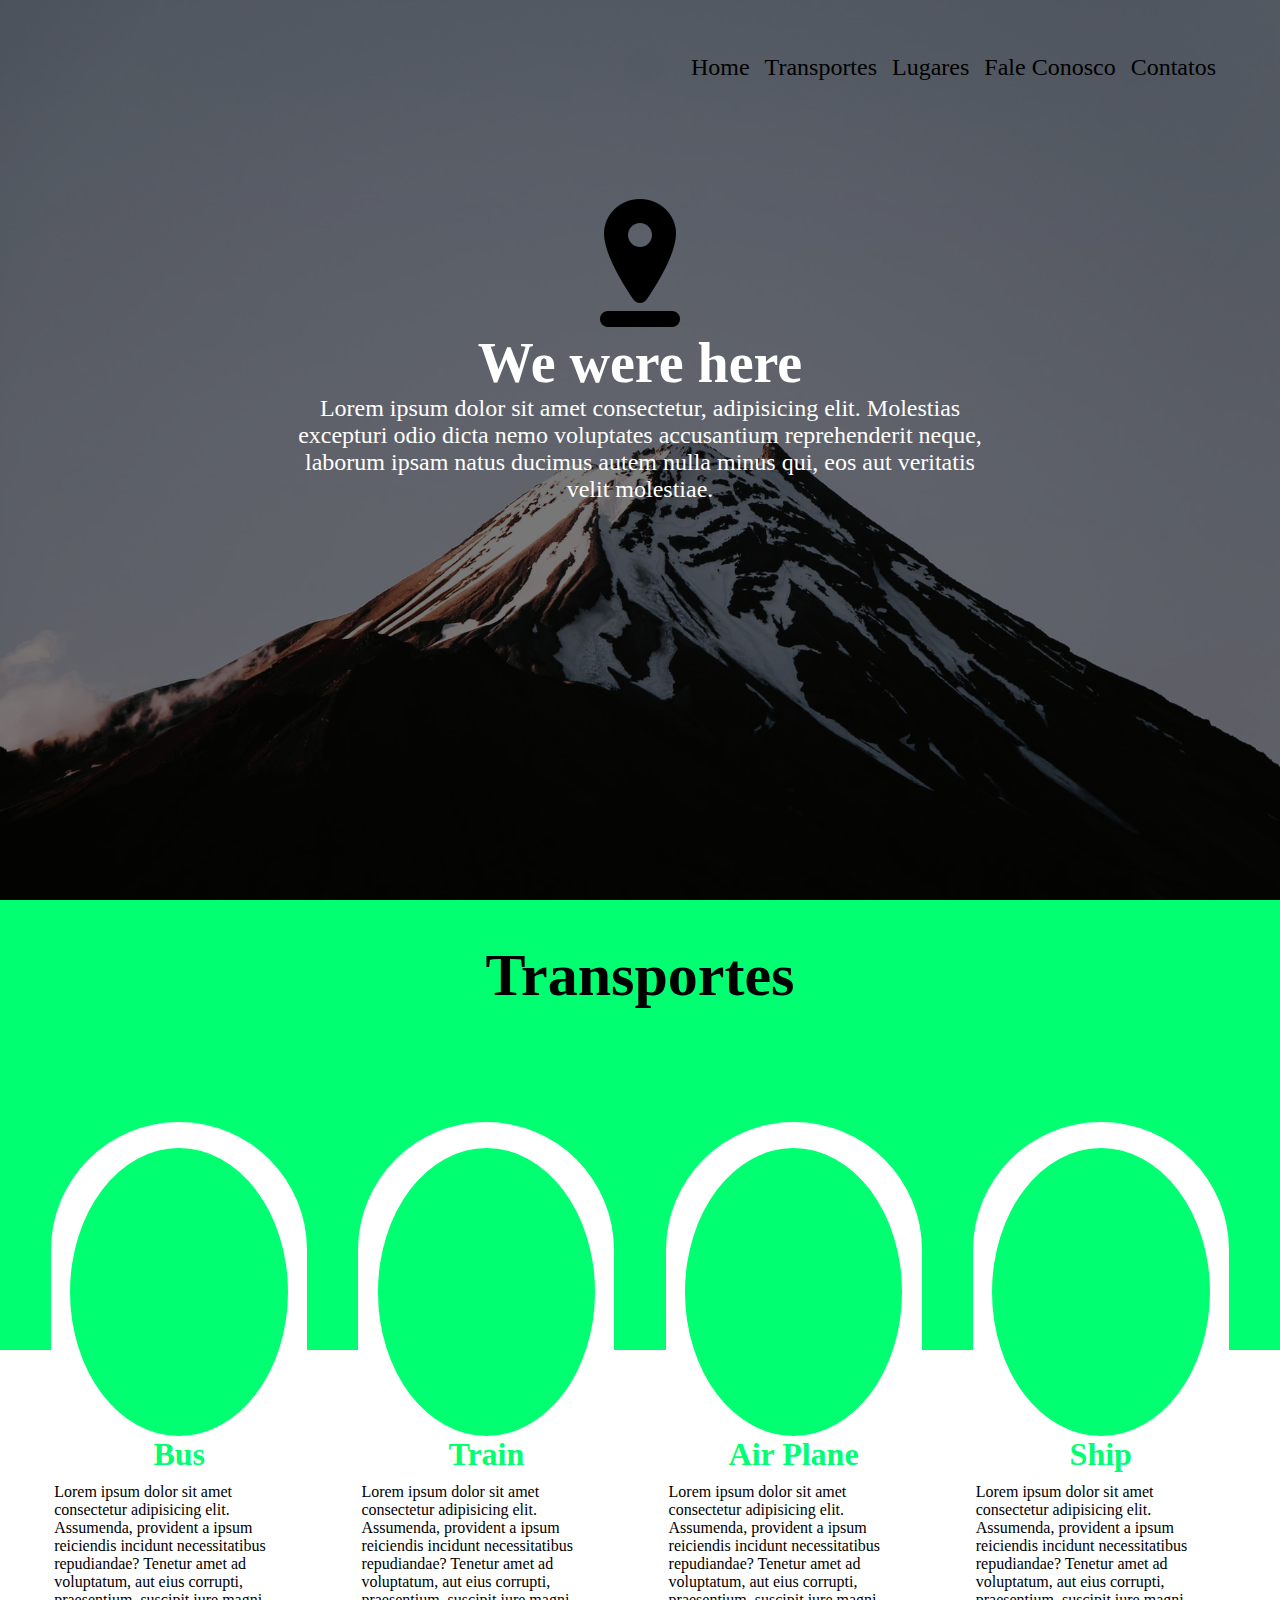
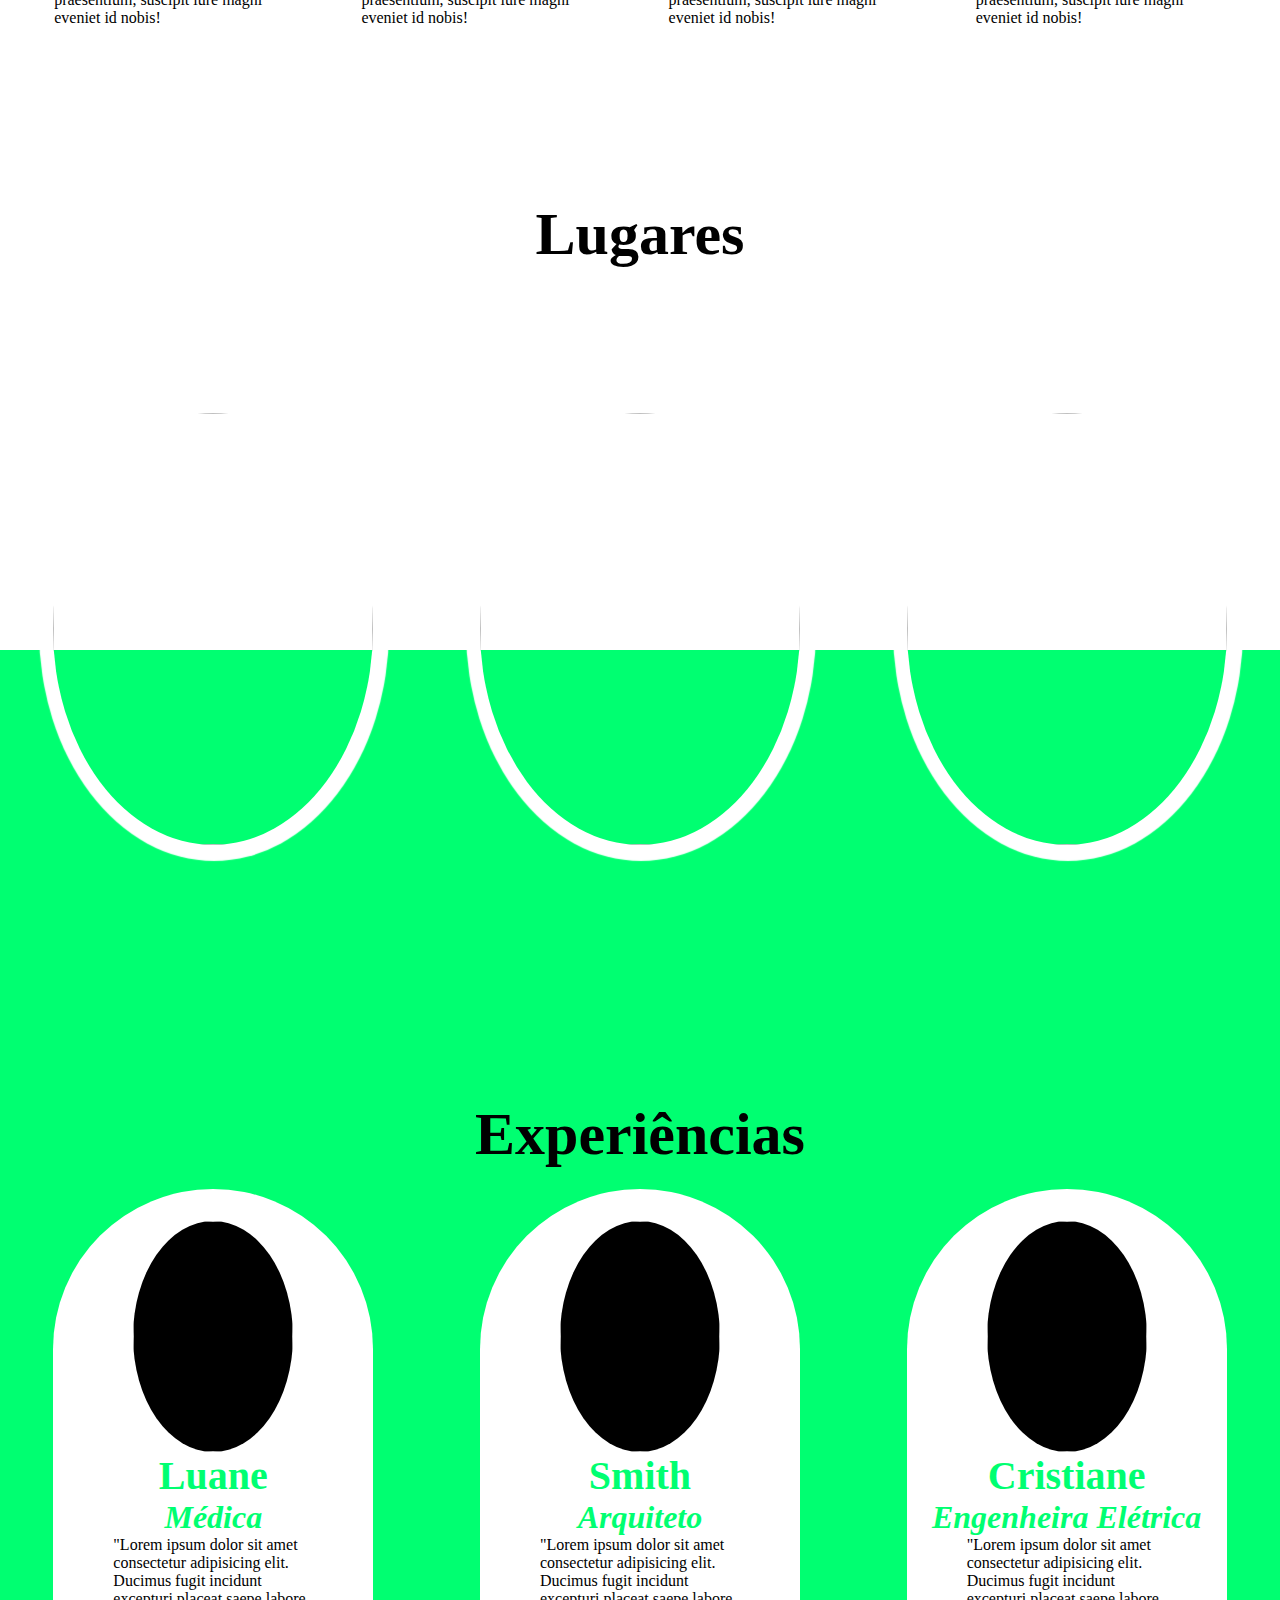
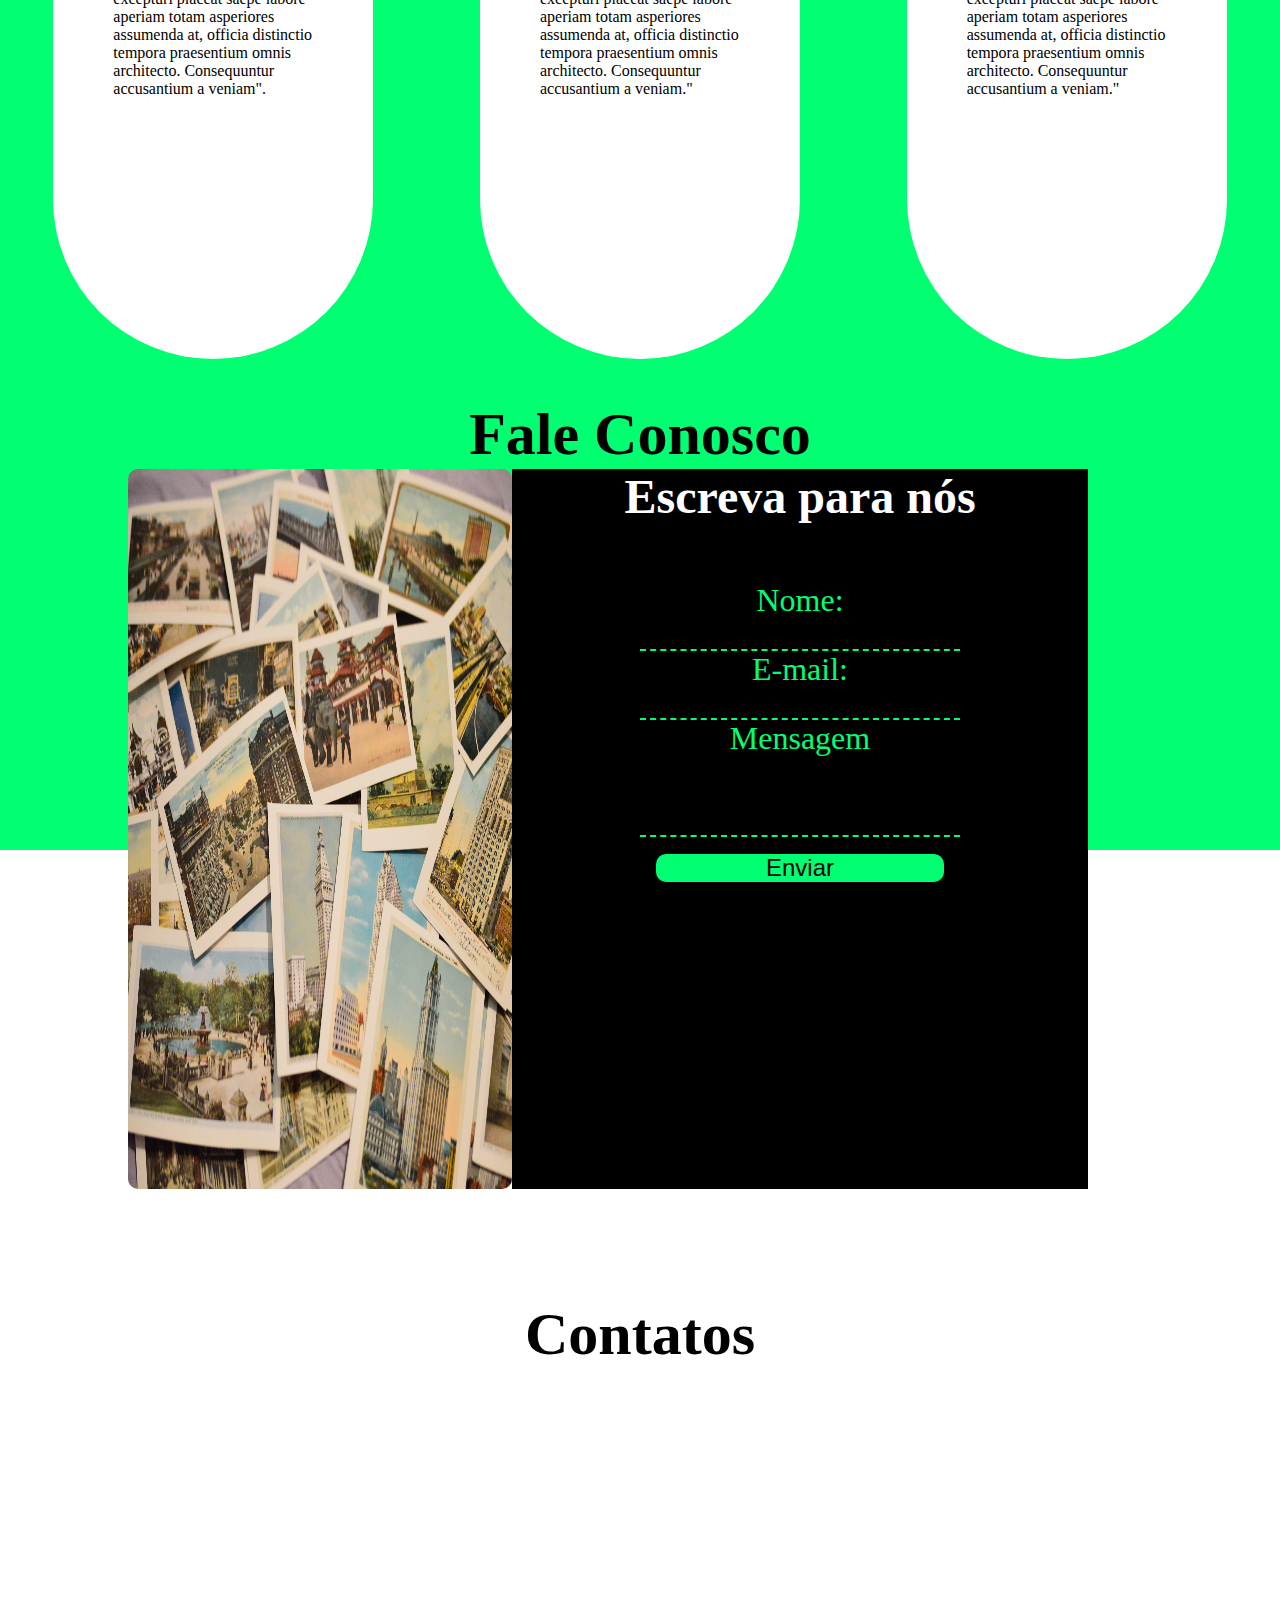
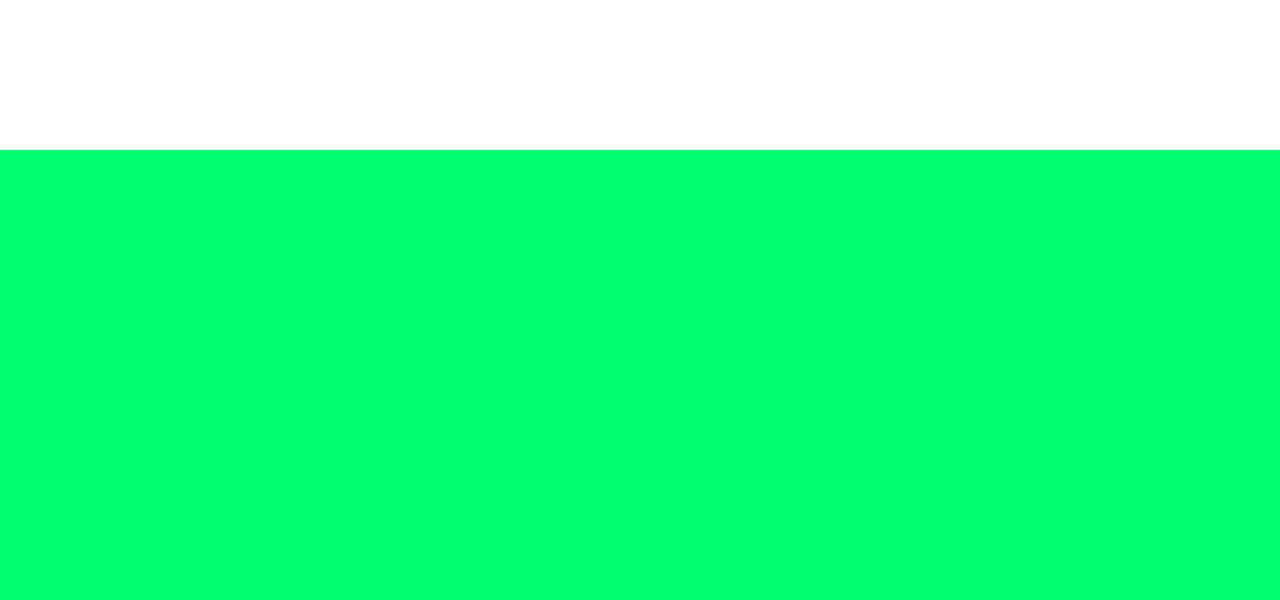
==== commit 2465e129: "Adicionando botão no form" ====
--- a/HTML/index.html
+++ b/HTML/index.html
@@ -4,7 +4,6 @@
     <meta charset="UTF-8">
     <meta http-equiv="X-UA-Compatible" content="IE=edge">
     <meta name="viewport" content="width=device-width, initial-scale=1.0">
-    <link rel="manifest" href="../site.webmanifest">
     <link rel="stylesheet" href="../CSS/reset.css">
     <link rel="stylesheet" href="../CSS/banner.css">
     <link rel="stylesheet" href="../CSS/transportes.css">
@@ -166,13 +165,16 @@
             </div>
             <div class="formulario">
                 <h2>Escreva para nós</h2>
+                <form name="frmFaleConosco" action="index.html" method="get">
                 <div class="campos">
                 <label>Nome:</label>
-                <input type="text" class="field1" >
+                <input type="text" class="field1 caixaDeTexto" >
                 <label>E-mail:</label>
-                <input type="email" class="field1">
+                <input type="email" class="field1 caixaDeTexto">
                 <label>Mensagem</label>
                 <textarea name="mensagem" id="#mensagem-field" class="field2" cols="15" rows="15"></textarea>
+                <input type="submit" value="Enviar" class="botaoEnviar"> Enviar
+            </form>
             </div>
             </div>
         </div>
--- a/CSS/faleConosco.css
+++ b/CSS/faleConosco.css
@@ -70,14 +70,26 @@
     outline: none;
     transition:  all 1s;
 }
-.field:focus{
+.field1:focus{
     border-bottom: 2.5px solid #00ff71;
 }
-input{
+ .field2:focus{
+    border-bottom: 2.5px solid #00ff71;
+}
+.caixaDeTexto{
     color: white;
     font-size: 1rem;
 }
 textarea{
     color: white;
     resize: none;
+}
+.botaoEnviar{
+    color: black;
+    background-color: #00ff71;
+    font-size: 1.5rem;
+    margin-top: 3%;
+    border: none;
+    border-radius: 10px;
+    width: 50%;
 }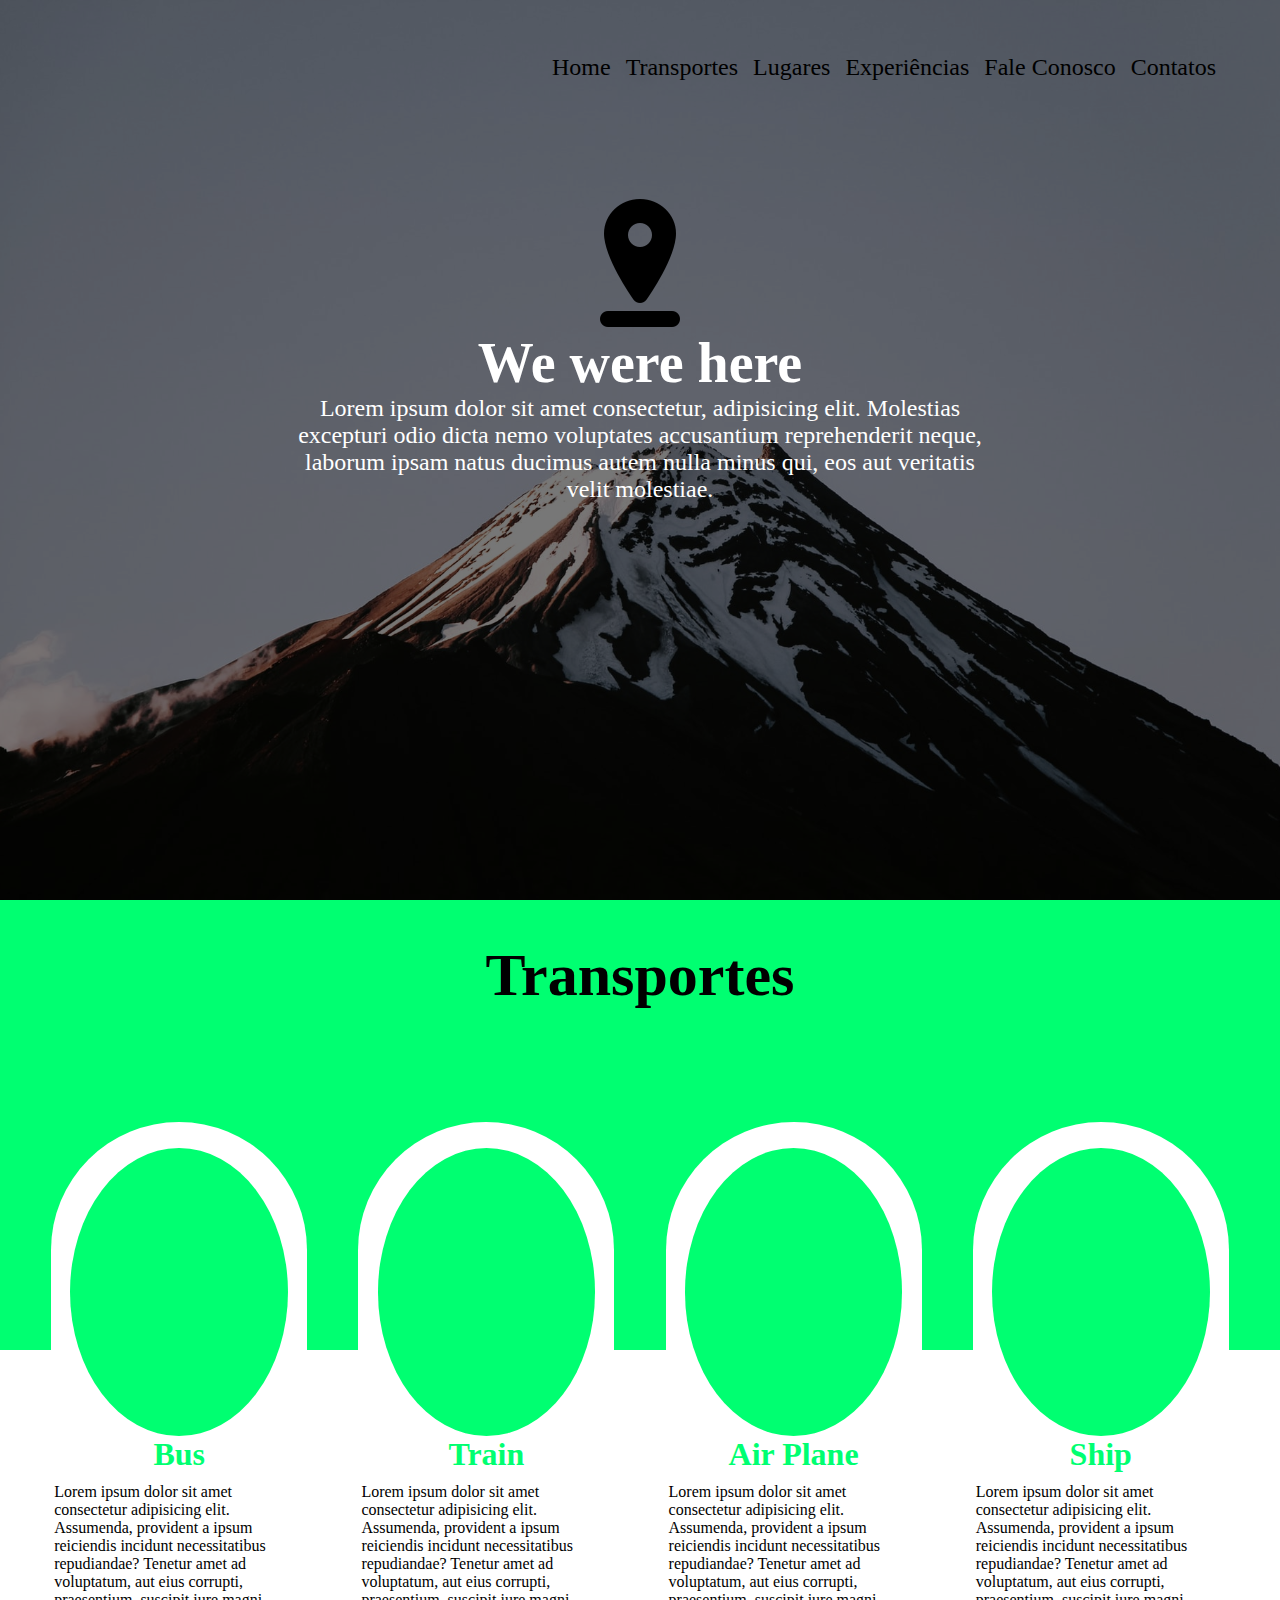
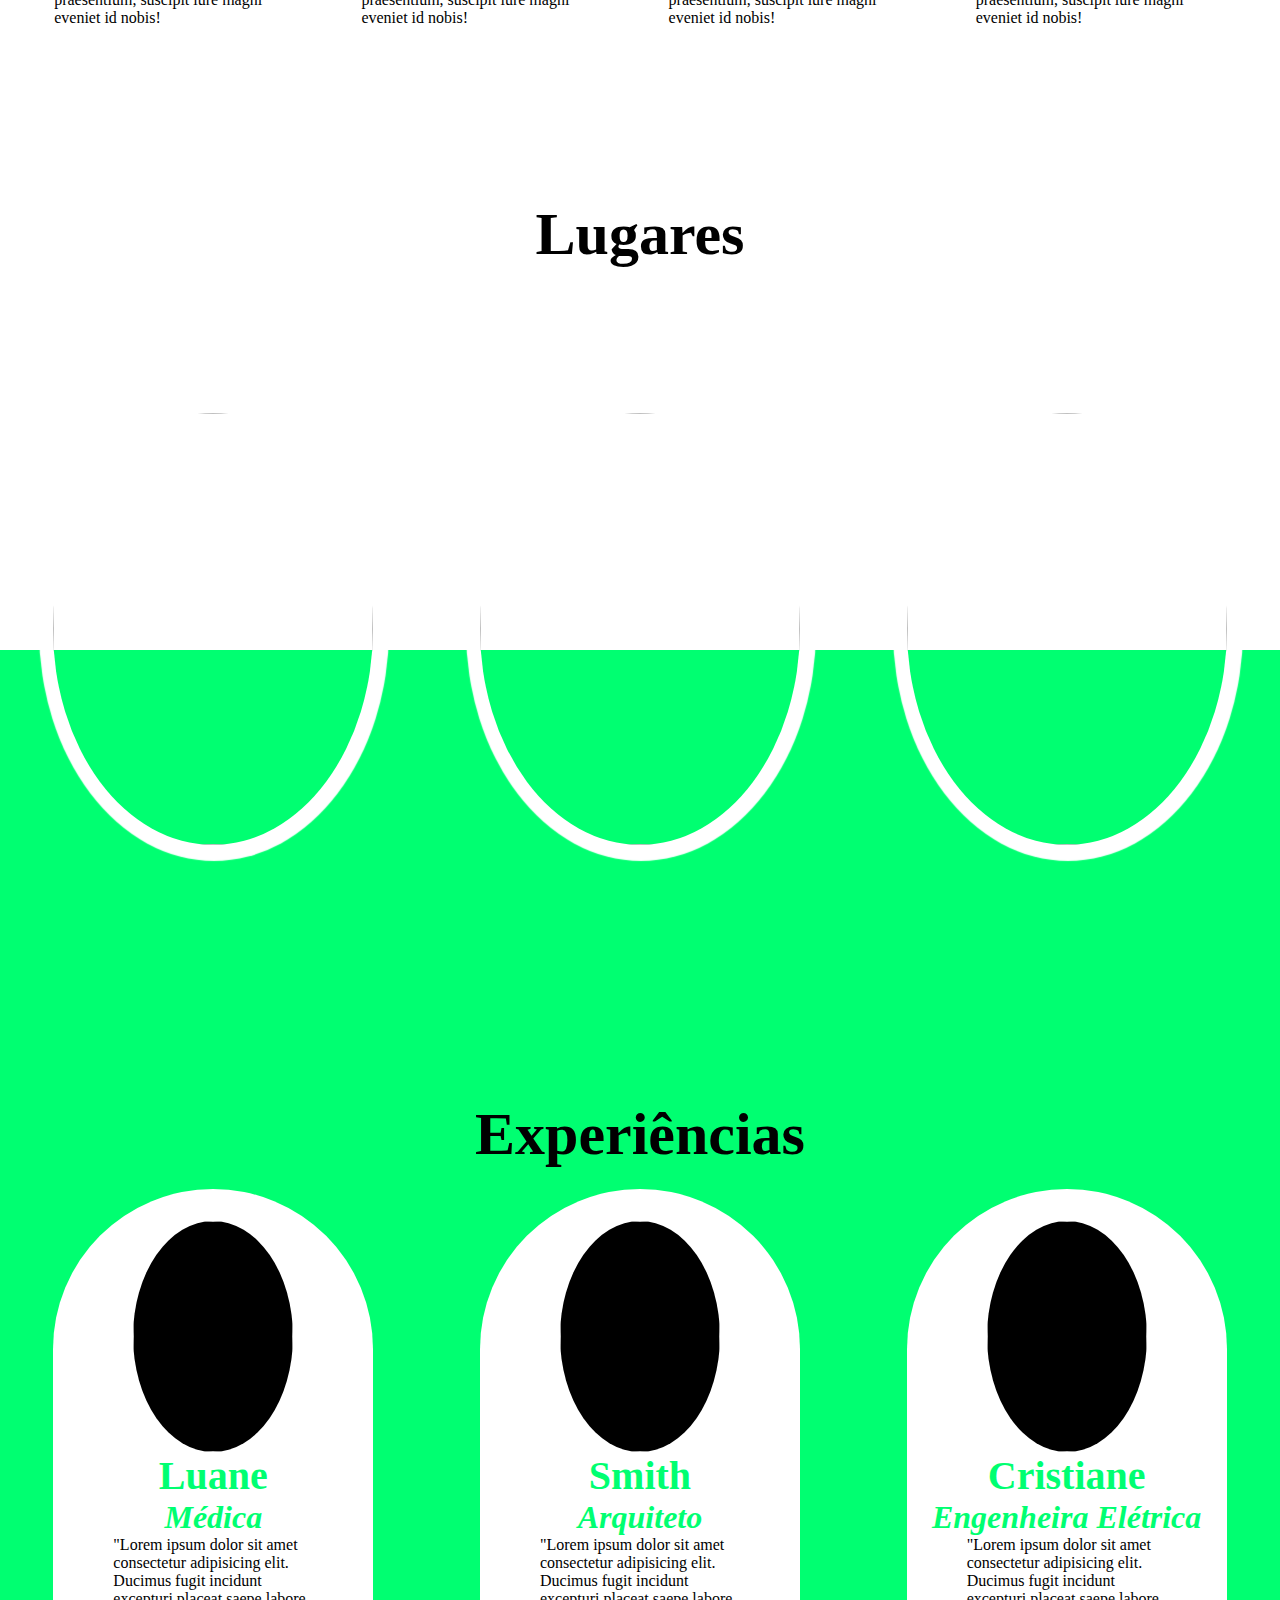
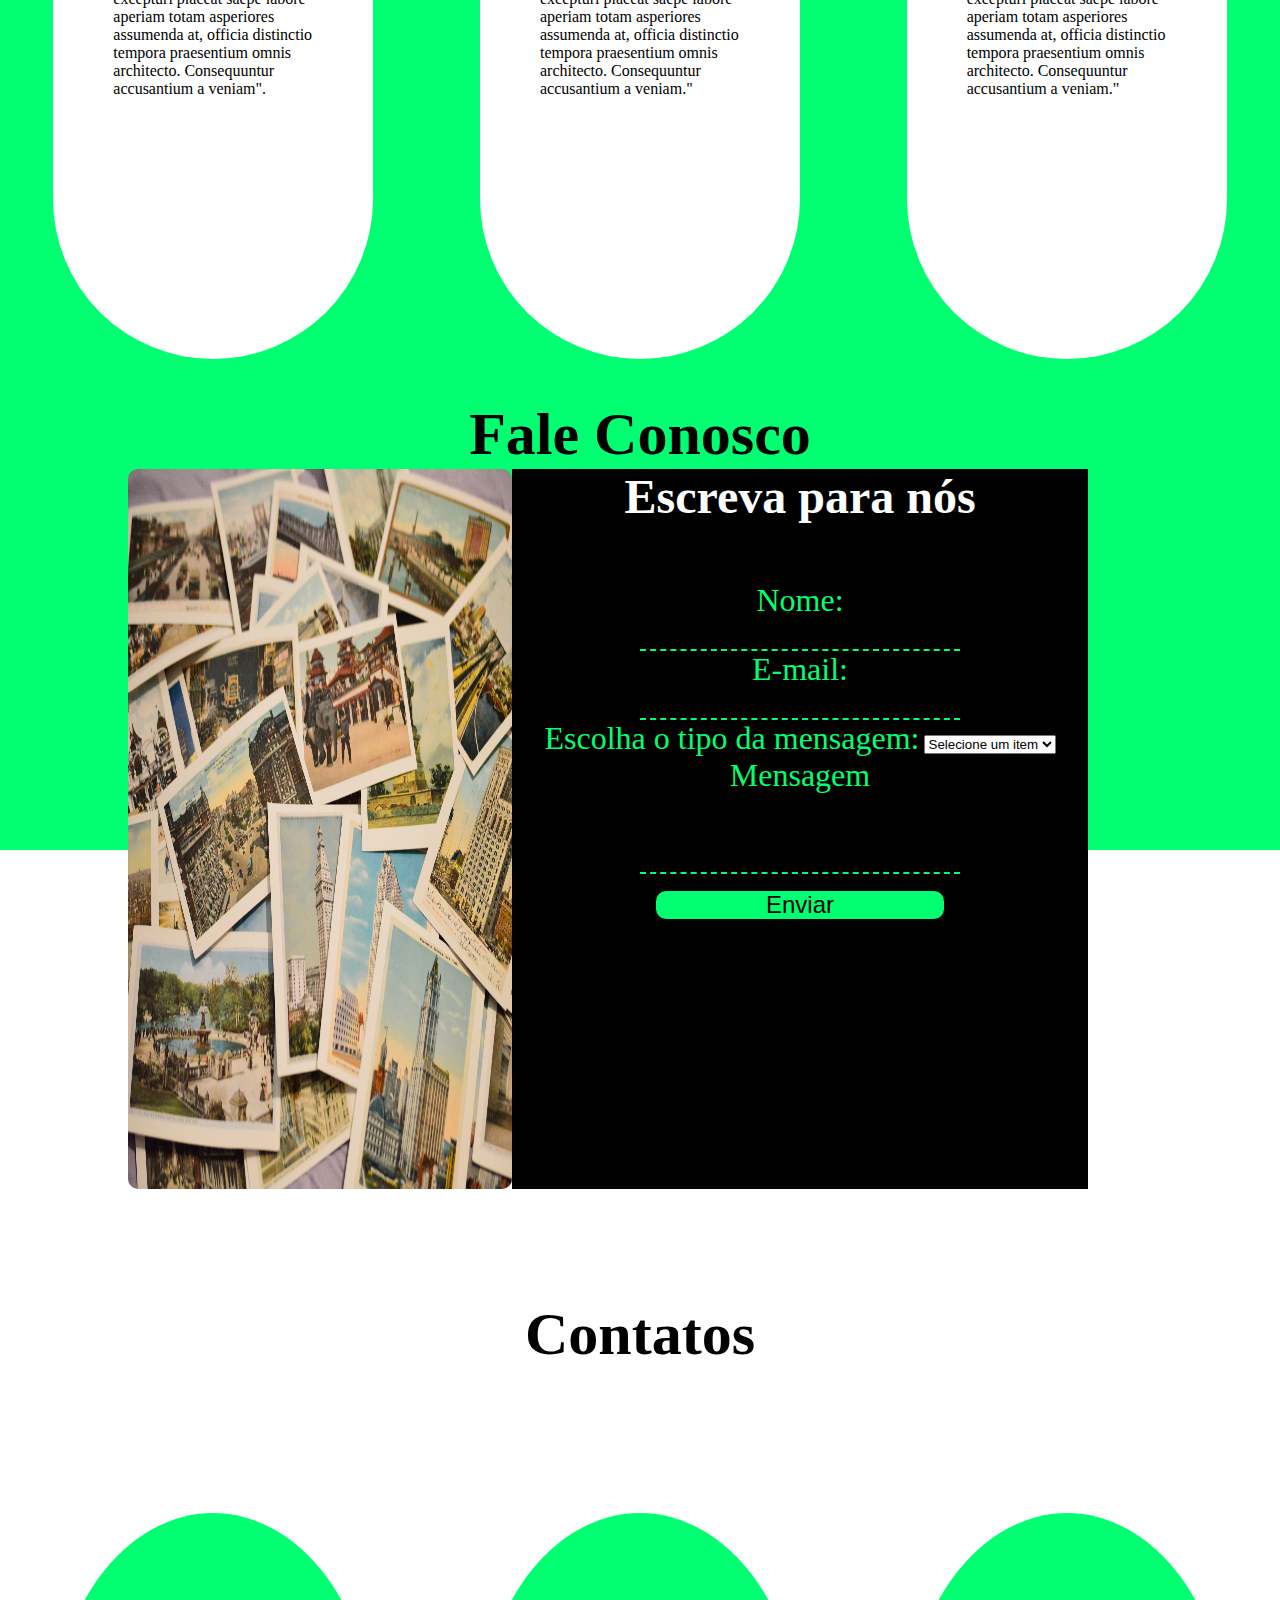
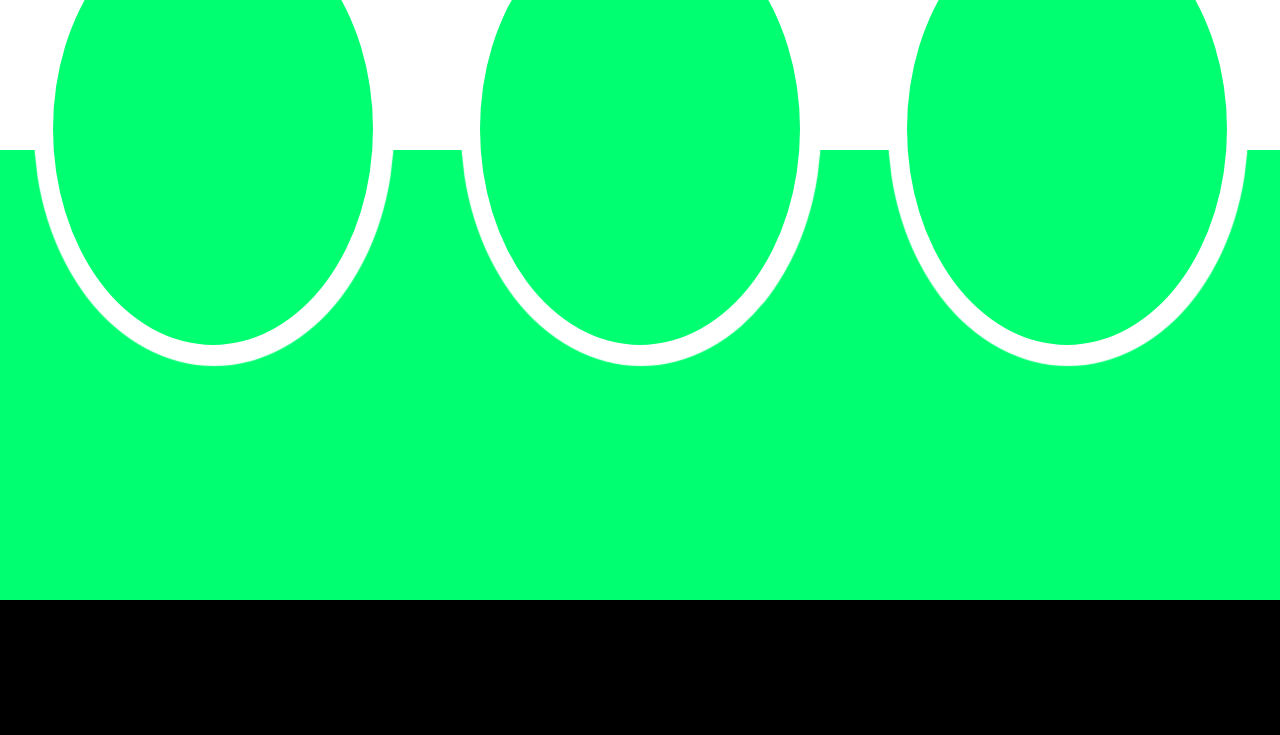
==== commit 1fa591e6: "Contatos finalizado" ====
--- a/HTML/index.html
+++ b/HTML/index.html
@@ -11,6 +11,7 @@
     <link rel="stylesheet" href="../CSS/experiencias.css">
     <link rel="stylesheet" href="../CSS/faleConosco.css">
     <link rel="stylesheet" href="../CSS/contatos.css">
+    <link rel="stylesheet" href="../CSS/footer.css">
     <title>Airplus Travel</title>
 </head>
 <body>
@@ -21,11 +22,12 @@
             </div>
             <div class="menu">
                 <ul>
-                    <li><a href="">Home</a></li>
-                    <li><a href="">Transportes</a></li>
-                    <li><a href="">Lugares</a></li>
-                    <li><a href="">Fale Conosco</a></li>
-                    <li><a href="">Contatos</a></li>
+                    <li><a href="#">Home</a></li>
+                    <li><a href="#transportes">Transportes</a></li>
+                    <li><a href="#lugares">Lugares</a></li>
+                    <li><a href="#experiencias">Experiências</a></li>
+                    <li><a href="#faleConosco">Fale Conosco</a></li>
+                    <li><a href="#Contatos">Contatos</a></li>
                 </ul>
             </div>
             </header>
@@ -81,7 +83,7 @@
         </div>
     </div>
     </section>
-    <section class="lugares">
+    <section class="lugares" id="lugares">
         <header class="lugares-header">
             <h2>Lugares</h2>     
     </header>
@@ -103,7 +105,7 @@
         </div>
     </div>
     </section>
-    <section class="experiencias">
+    <section class="experiencias" id="experiencias">
         <header>
             <h2>Experiências</h2>
         </header>
@@ -155,7 +157,7 @@
             </div>
         </div>
     </section>
-    <section class="faleConosco">
+    <section class="faleConosco" id="faleConosco">
         <header class="faleConosco-header">
             <h2>Fale Conosco</h2>
         </header>
@@ -168,22 +170,43 @@
                 <form name="frmFaleConosco" action="index.html" method="get">
                 <div class="campos">
                 <label>Nome:</label>
-                <input type="text" class="field1 caixaDeTexto" >
+                <input type="text" class="field1 caixaDeTexto" maxlength="50" >
                 <label>E-mail:</label>
                 <input type="email" class="field1 caixaDeTexto">
+                <div class="tipoDeMensagem">
+                <label>Escolha o tipo da mensagem:</label>
+                <select name="itensDeAvaliação" id="">
+                    <option value="" selected>Selecione um item</option>
+                    <option value="duvida">Dúvida</option>
+                    <option value="critica">Crítica</option>
+                    <option value="elogio">Elogio</option>
+                    <option value="sugestão">Sugestão</option>
+                </select>
+                </div>
                 <label>Mensagem</label>
                 <textarea name="mensagem" id="#mensagem-field" class="field2" cols="15" rows="15"></textarea>
-                <input type="submit" value="Enviar" class="botaoEnviar"> Enviar
+                <input type="submit" value="Enviar" class="botaoEnviar">
             </form>
             </div>
             </div>
         </div>
     </section>
-    <section class="contatos">
+    <section class="contatos" id="Contatos">
         <header class="contatos-header">
             <h2>Contatos</h2>
         </header>
-        
-    </section>
+        <div class="contatos-container">
+            <div class="logo-contatos">
+                <a href="https://pt-br.facebook.com/" target="blank"><i class="fab fa-facebook"></i></a>
+            </div>
+            <div class="logo-contatos">
+                <a href="https://www.instagram.com/" target="blank"><i class="fab fa-instagram"></i></a>
+            </div>
+            <div class="logo-contatos">
+                <a href="https://twitter.com/" target="blank"><i class="fab fa-twitter"></i></a>
+            </div>
+        </div>
+    </section>
+    <footer></footer>
 </body>
 </html>--- a/CSS/contatos.css
+++ b/CSS/contatos.css
@@ -10,4 +10,31 @@
     justify-content: center;
     align-items: center;
     font-size: 2.5rem;
+}
+.contatos-container{
+    display: flex;
+    justify-content: space-around;
+    align-items: center;
+    width: 100%;
+    height: 80%;
+}
+.logo-contatos{
+    width: 25%;
+    height: 60%;
+    display: flex;
+    justify-content: center;
+    align-items: center;
+    background-color: #00ff71;
+    box-shadow: 1px 1px 1px 20px white;
+    border-bottom-right-radius: 100%;
+    border-bottom-left-radius: 100%;
+    border-top-left-radius: 100%;
+    border-top-right-radius: 100%;
+}
+.logo-contatos i {
+    font-size: 6rem;
+    transition: all 1s;
+}
+.logo-contatos i:hover{
+    color: blue;
 }--- a/CSS/footer.css
+++ b/CSS/footer.css
@@ -0,0 +1,6 @@
+footer{
+    display: flex;
+    width: 100vw;
+    height: 15vh;
+    background-color: black;
+}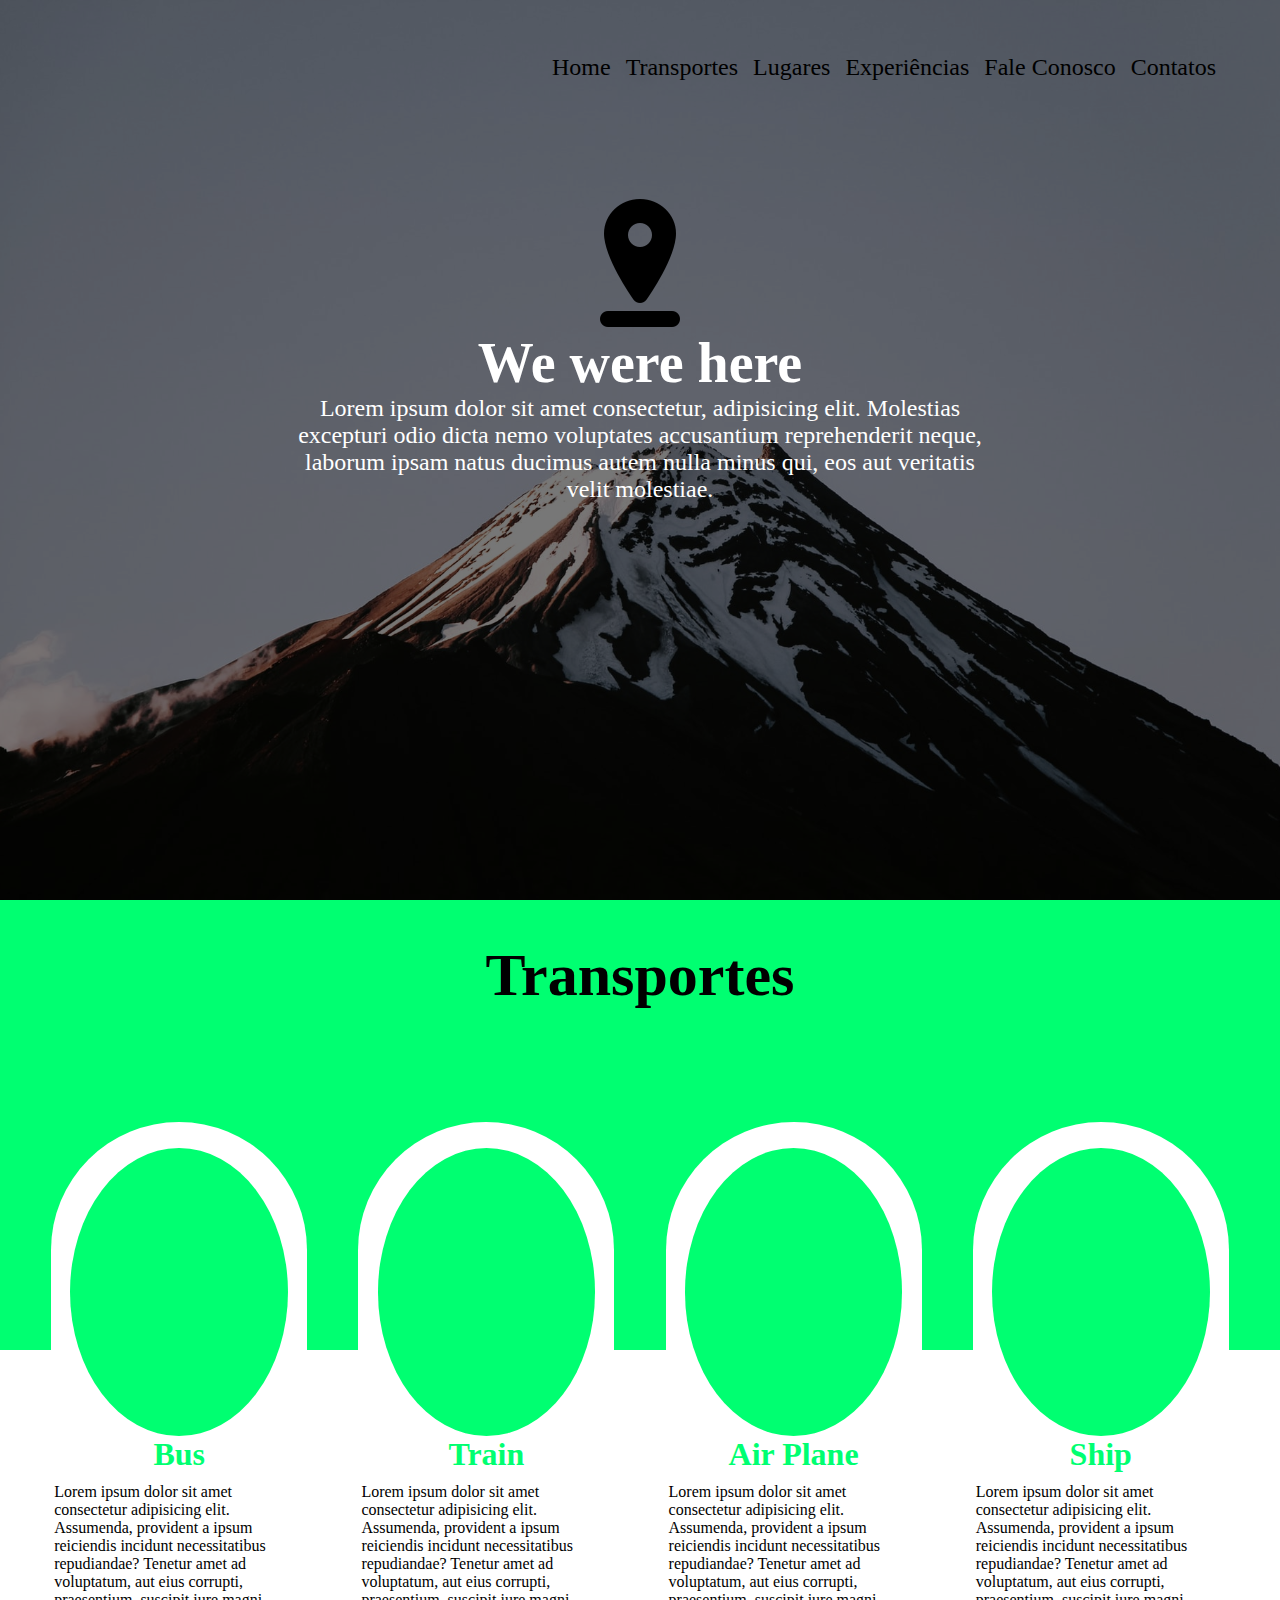
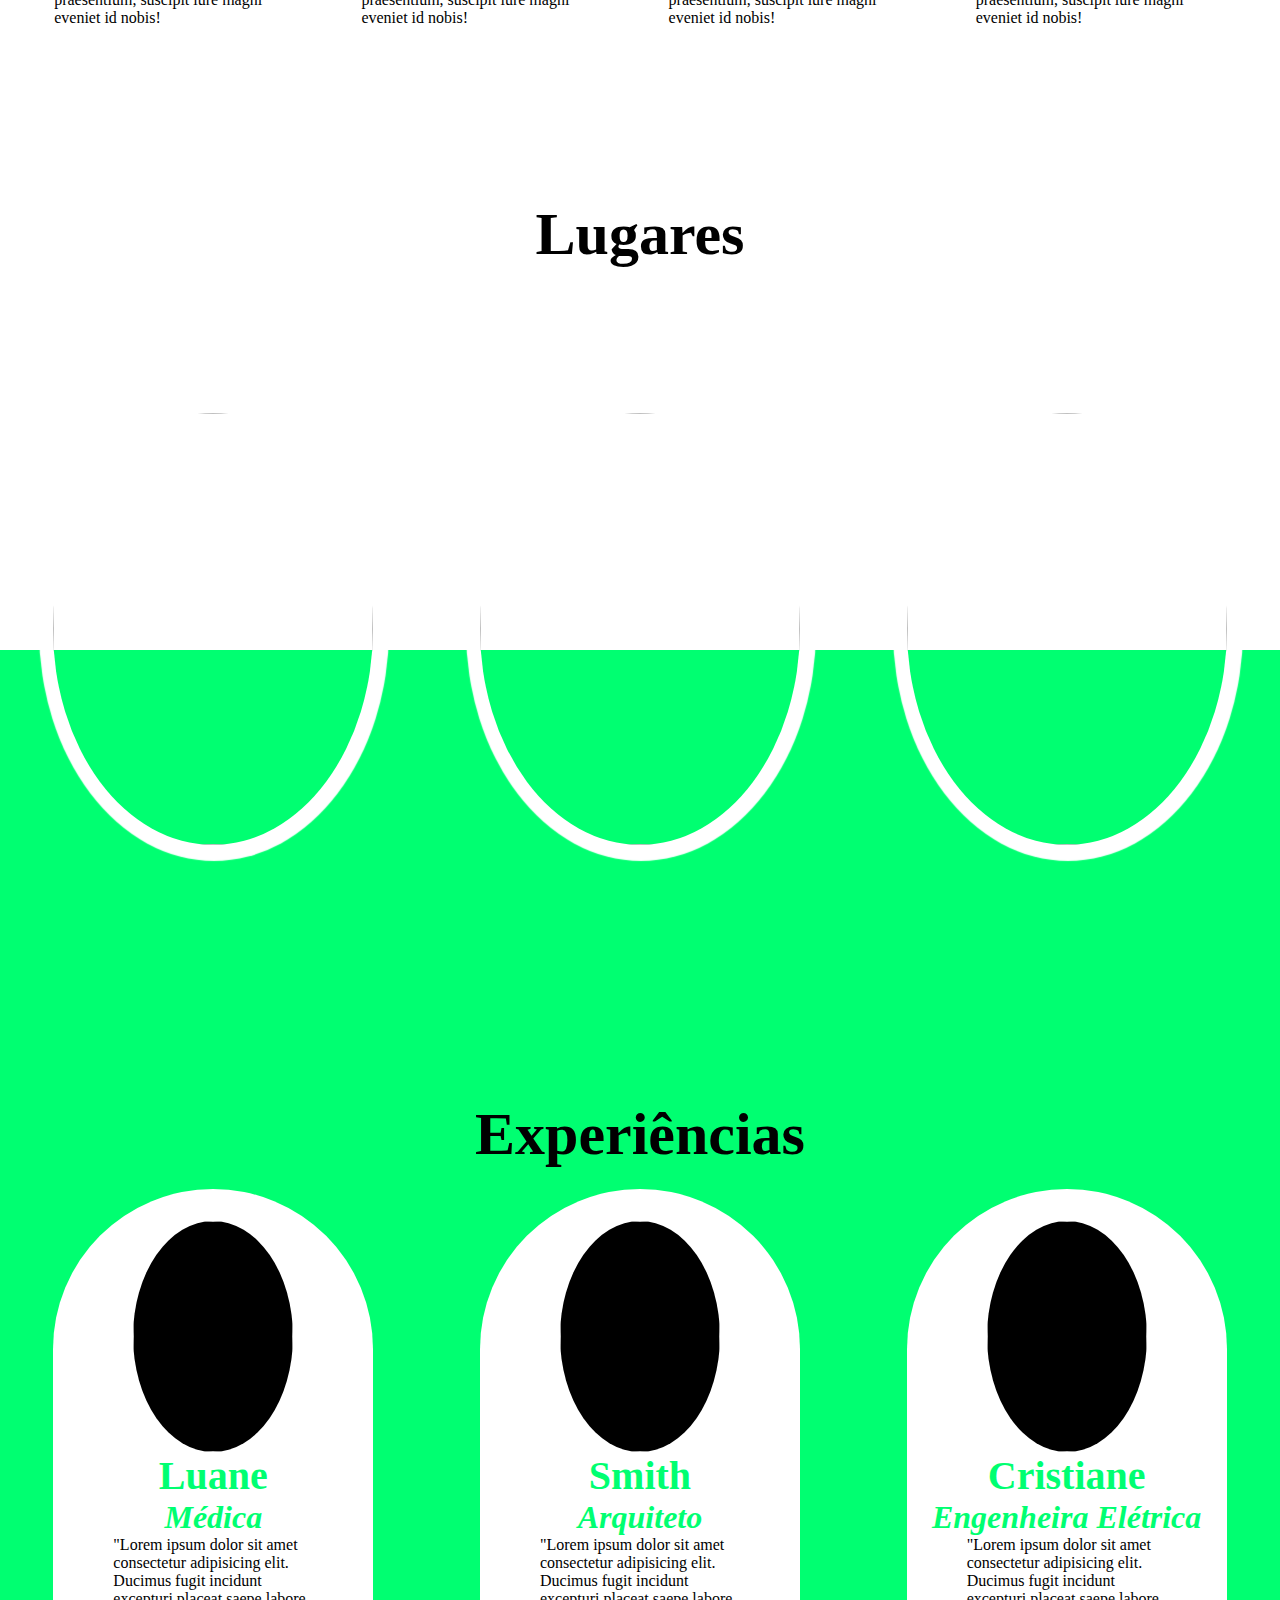
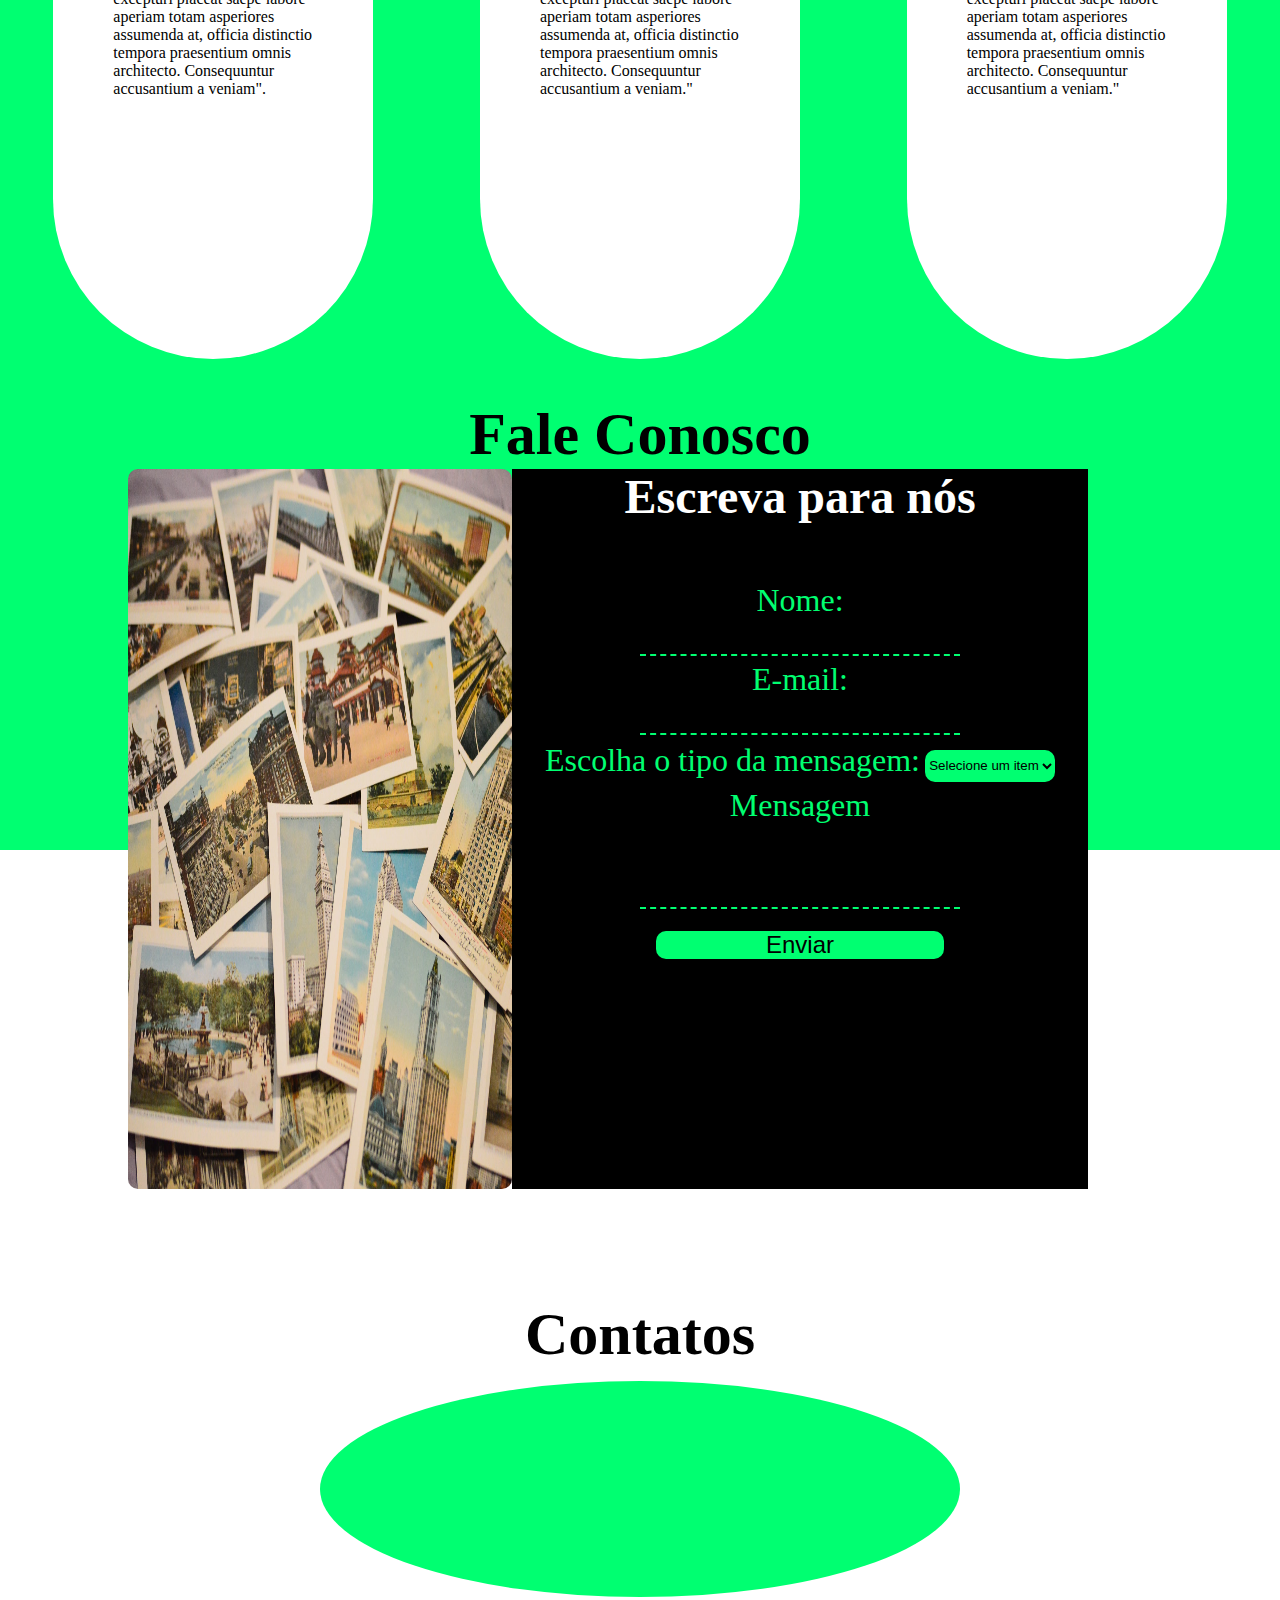
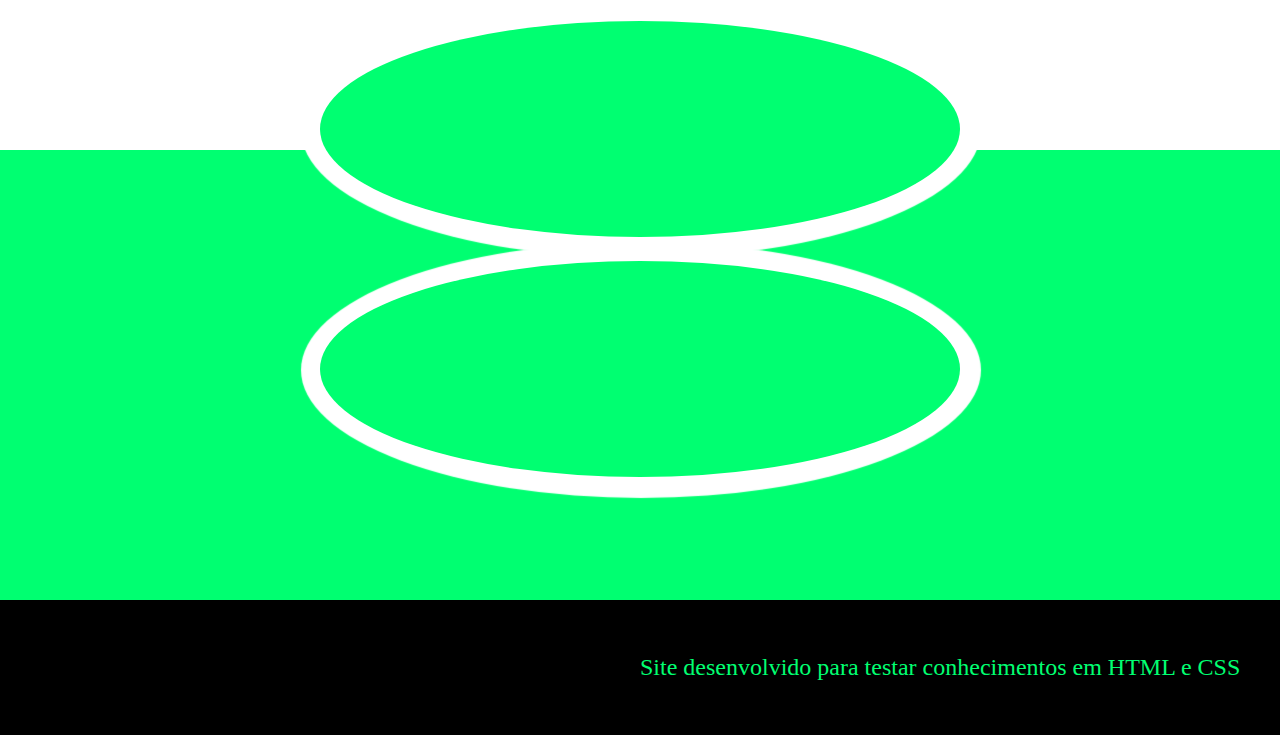
==== commit 585fd65a: "Layout responsivo começado" ====
--- a/HTML/index.html
+++ b/HTML/index.html
@@ -207,6 +207,15 @@
             </div>
         </div>
     </section>
-    <footer></footer>
+    <footer>
+        <div class="icones">
+            <a href="https://pt-br.facebook.com/" target="blank"><i class="fab fa-facebook"></i></a>
+            <a href="https://www.instagram.com/" target="blank"><i class="fab fa-instagram"></i></a>
+            <a href="https://twitter.com/" target="blank"><i class="fab fa-twitter"></i></a>
+        </div>
+        <div class="texto-footer">
+            <p>Site desenvolvido para testar conhecimentos em HTML e CSS</p>
+        </div>
+    </footer>
 </body>
 </html>--- a/CSS/banner.css
+++ b/CSS/banner.css
@@ -1,7 +1,7 @@
 @import url("https://cdnjs.cloudflare.com/ajax/libs/font-awesome/5.12.0-1/css/all.min.css");
 
 body{
-    min-width: 100vh;
+    min-width: 100vw;
     min-height: 100vh;
 }
 .banner{
@@ -72,4 +72,18 @@
     background-blend-mode: darken;
     border-radius: 100%;
     cursor: pointer;
+}
+@media(max-width:720px){
+    .banner-header{
+      justify-content: flex-start;
+      font-size: 1rem;
+    }
+   .menu{
+        display: none;    }
+    .banner p{
+        font-size: 1rem;
+        width: 300px;
+        text-align: center;
+        color: white;
+    }
 }--- a/CSS/transportes.css
+++ b/CSS/transportes.css
@@ -63,3 +63,17 @@
     color: #00ff71;
     font-weight: bolder;
 }
+@media (max-width:720px){
+    .card{
+       background-color: transparent;
+    }
+    .icone-card{
+        background-color: transparent;
+    }
+    .transportes-container{
+        flex-direction: column;
+    }
+    .textos{
+        display: none;
+    }
+}--- a/CSS/lugares.css
+++ b/CSS/lugares.css
@@ -42,4 +42,13 @@
     cursor: pointer;
     filter: grayscale(0);
     transform: scale(115%);
+}
+@media (max-width: 720px){
+    .lugares-container{
+        flex-direction: column;
+    }
+    .projetos{
+        width: 50%;
+        height: 30%;
+    }
 }--- a/CSS/experiencias.css
+++ b/CSS/experiencias.css
@@ -78,4 +78,9 @@
 }
 .redes-sociais i:hover{
     color: #00ff71;
+}
+@media (max-width:720px) {
+    .experiencias{
+        display: none;
+    }
 }--- a/CSS/faleConosco.css
+++ b/CSS/faleConosco.css
@@ -44,6 +44,7 @@
     flex-direction: column;
     margin-top: 10%;
     align-items: center;
+    gap: 5px;
 }
 .formulario h2{
     color: white;
@@ -83,6 +84,22 @@
 textarea{
     color: white;
     resize: none;
+    font-size: 1rem;
+}
+select{
+    margin-top: 2%;
+    color: black;
+    background-color: #00ff71;
+    height: 2rem;
+    border: none;
+    border-radius: 10px;
+    cursor: pointer;
+    text-align: center;
+}
+.tipoDeMensagem{
+    display: flex;
+    align-items: center;
+    gap: 5px;
 }
 .botaoEnviar{
     color: black;
@@ -92,4 +109,10 @@
     border: none;
     border-radius: 10px;
     width: 50%;
+    cursor: pointer;
+}
+@media (max-width:720px){
+    .faleConosco{
+        display: none;
+    }
 }--- a/CSS/contatos.css
+++ b/CSS/contatos.css
@@ -37,4 +37,11 @@
 }
 .logo-contatos i:hover{
     color: blue;
+}
+.contatos-container{
+    flex-direction: column;
+}
+.logo-contatos{
+    width: 50%;
+    height: 30%;
 }--- a/CSS/footer.css
+++ b/CSS/footer.css
@@ -3,4 +3,34 @@
     width: 100vw;
     height: 15vh;
     background-color: black;
+}
+.icones{
+    width: 50%;
+    height: 100%;
+    display: flex;
+    justify-content: space-around;
+    align-items: center;
+}
+.icones i{
+    color: white;
+    font-size: 3.5rem;
+    transition: all 1s;
+}
+.icones i:hover {
+    color: #00ff71;
+}
+.texto-footer{
+    color: #00ff71;
+    display: flex;
+    justify-content: center;
+    align-items: center;
+    font-size: 1.5rem;
+}
+@media (max-width:720px){
+    .texto-footer{
+        display: none;
+    }
+    .icones{
+        width: 100%;
+    }
 }